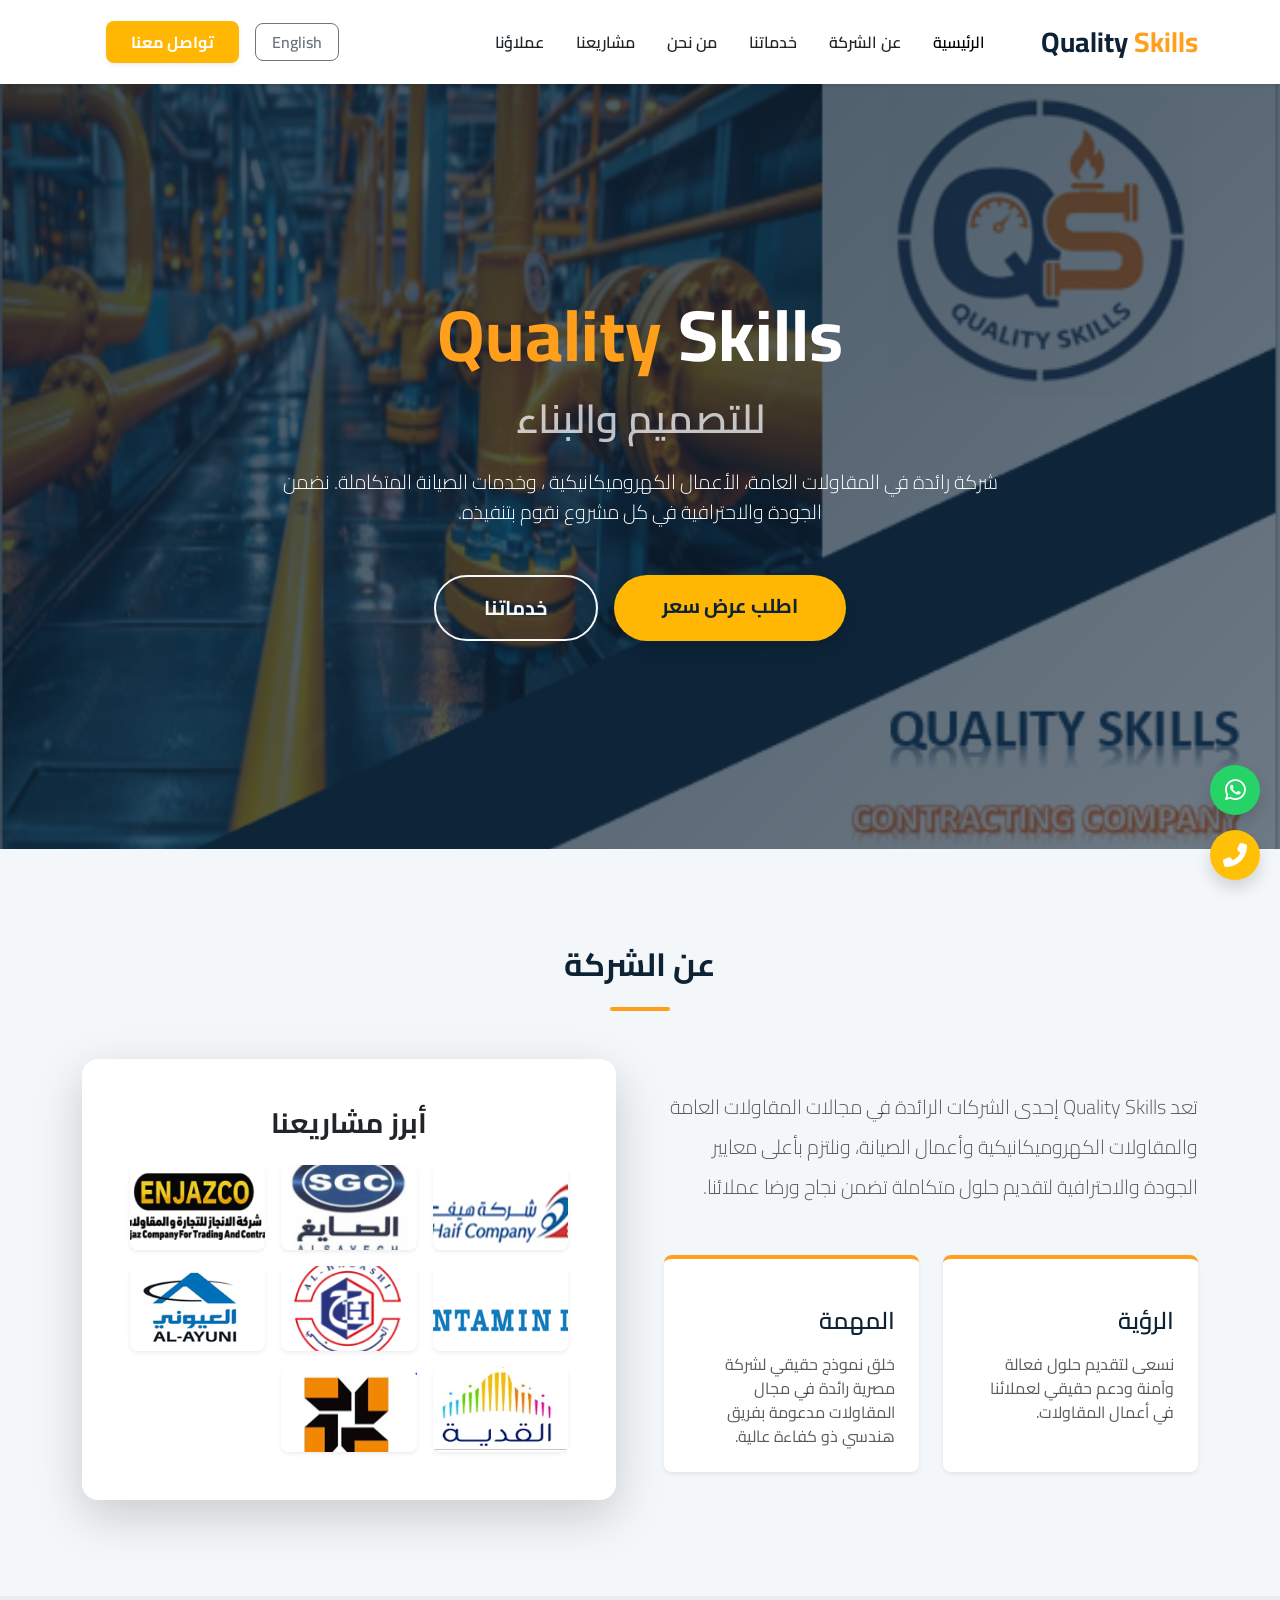
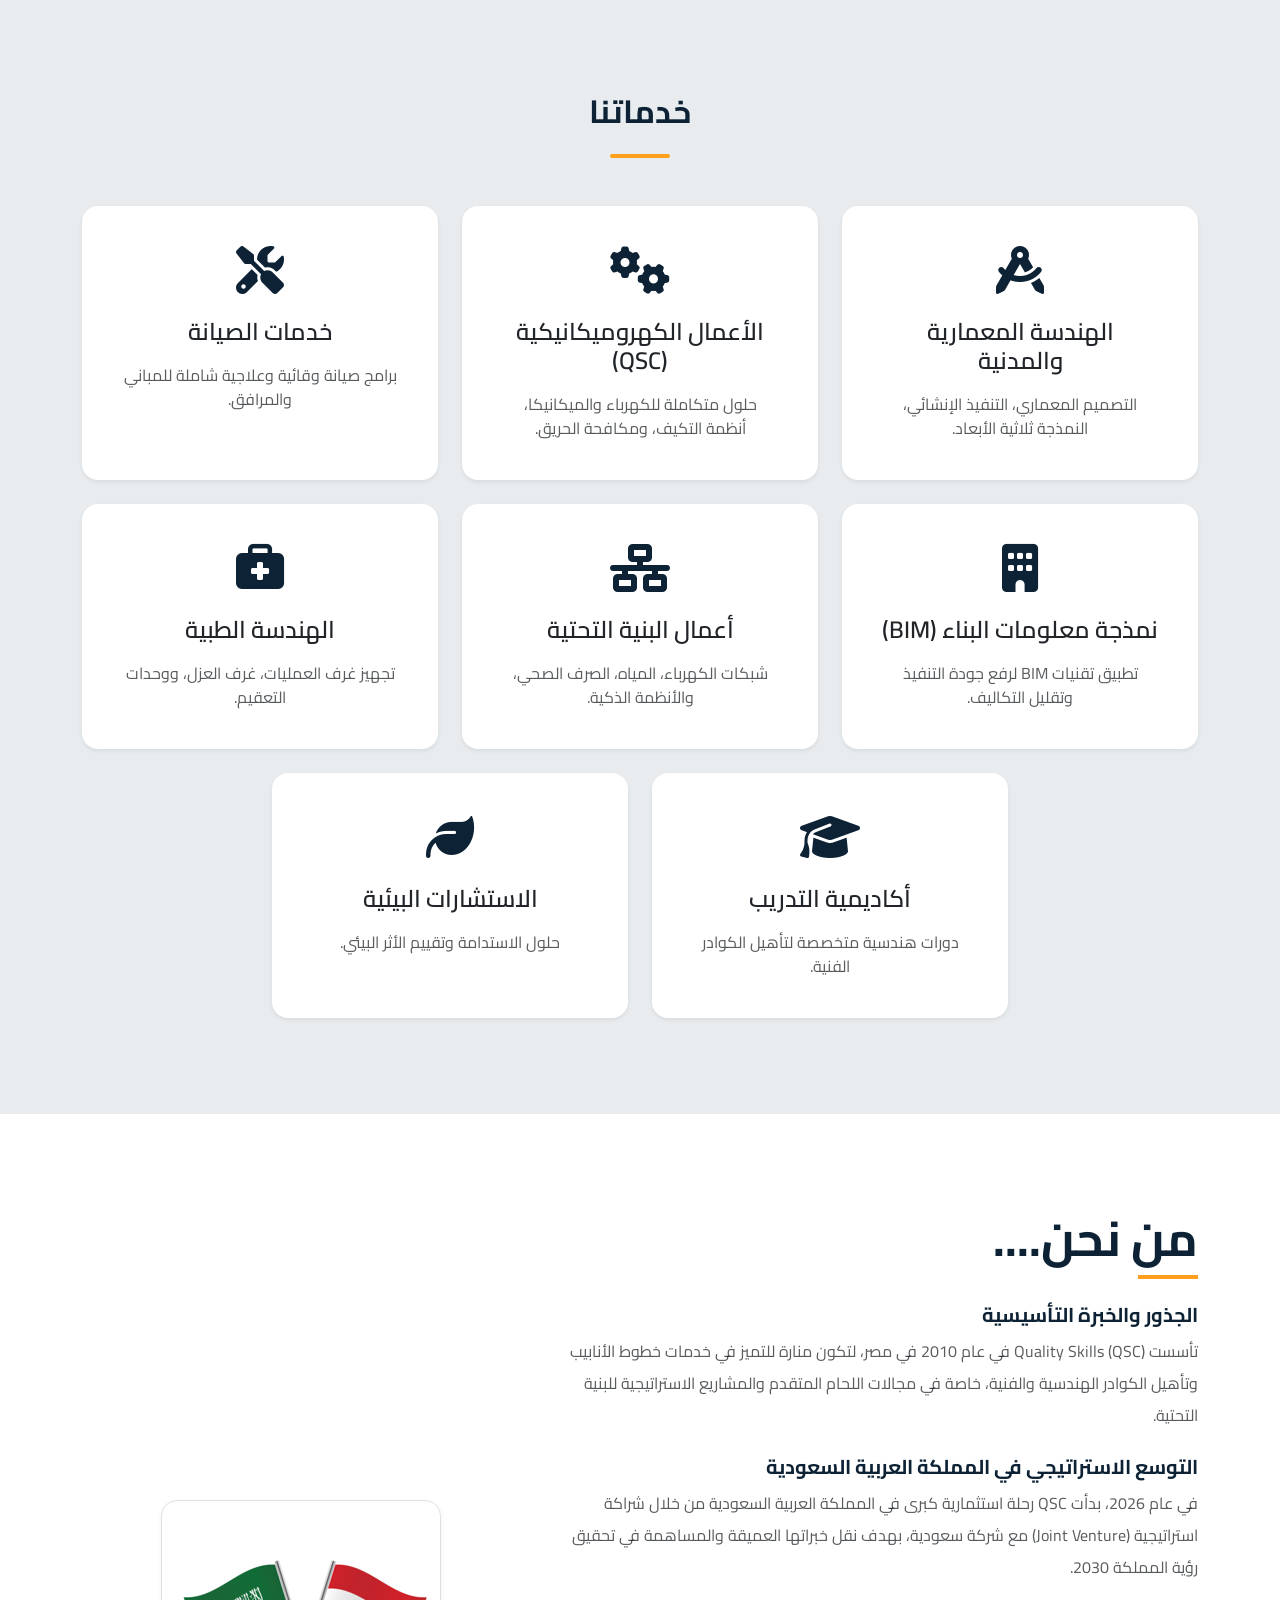
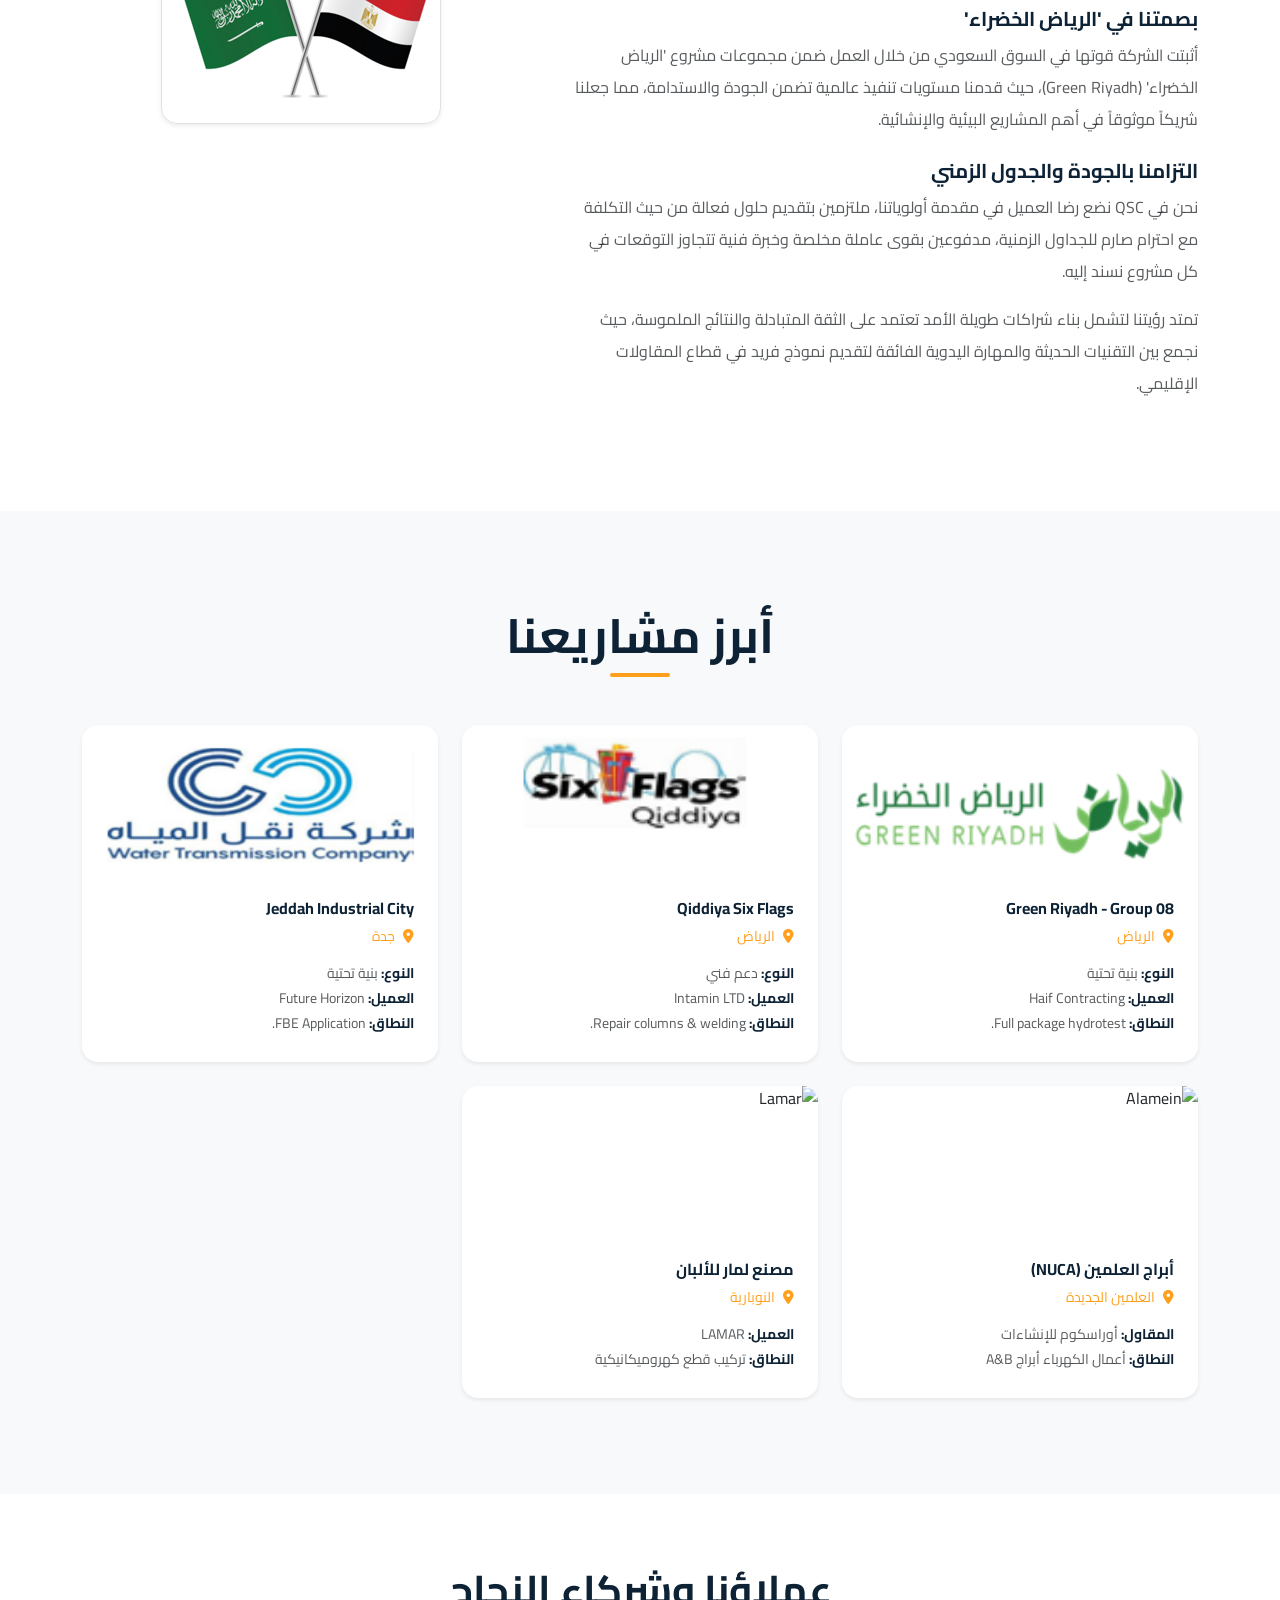
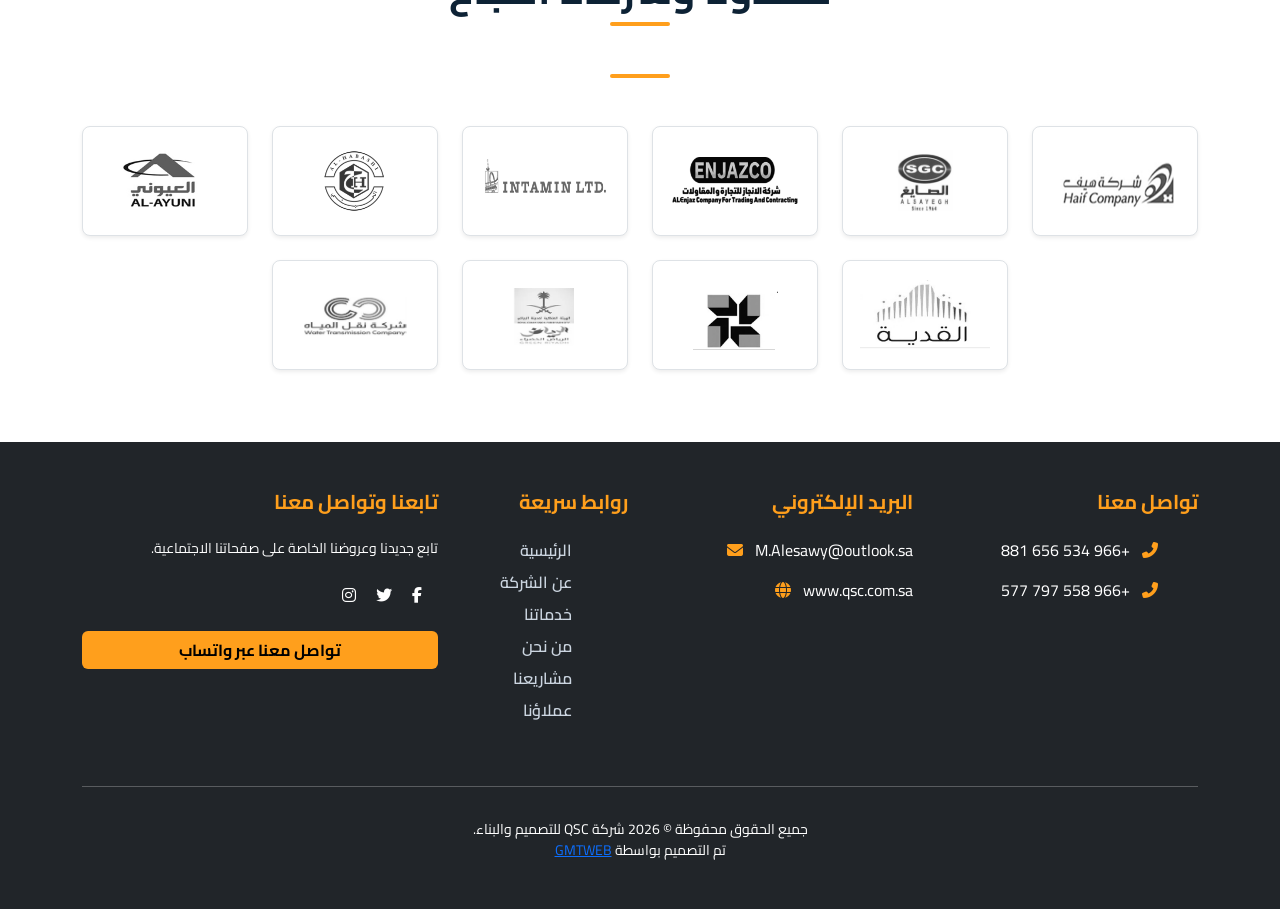
==== index.html @ fcc9399d "first commit" ====
<!DOCTYPE html>
<html lang="en">
<head>
    <meta charset="UTF-8">
    <meta name="viewport" content="width=device-width, initial-scale=1.0">
    <title>Quality Skills</title>
    <link rel="stylesheet" href="https://cdnjs.cloudflare.com/ajax/libs/font-awesome/6.5.1/css/all.min.css" integrity="sha512-DTOQO9RWCH3ppGqcWaEA1BIZOC6xxalwEsw9c2QQeAIftl+Vegovlnee1c9QX4TctnWMn13TZye+giMm8e2LwA==" crossorigin="anonymous" referrerpolicy="no-referrer" />
    <link rel="preconnect" href="https://fonts.googleapis.com">
<link rel="preconnect" href="https://fonts.gstatic.com" crossorigin>
<link href="https://fonts.googleapis.com/css2?family=Cairo:wght@400;600;700&display=swap" rel="stylesheet">
<link href="https://cdn.jsdelivr.net/npm/bootstrap@5.3.3/dist/css/bootstrap.min.css" rel="stylesheet" integrity="sha384-QWTKZyjpPEjISv5WaRU9OFeRpok6YctnYmDr5pNlyT2bRjXh0JMhjY6hW+ALEwIH" crossorigin="anonymous">    <link rel="stylesheet" href="./Styles/style.css">
</head>
<body>
<nav class="navbar navbar-expand-lg navbar-light bg-white sticky-top shadow-sm py-3">
    <div class="container">
        <a class="navbar-brand fs-3 fw-bold m-0" href="#">
            <span class="text-blue">Quality</span> <span class="text-orange">Skills</span>
        </a>

        <button class="navbar-toggler border-0" type="button" data-bs-toggle="collapse" data-bs-target="#mainNav">
            <span class="navbar-toggler-icon"></span>
        </button>

        <div class="collapse navbar-collapse" id="mainNav">
            <ul class="navbar-nav ms-auto mb-2 mb-lg-0">
                <li class="nav-item"><a class="nav-link px-lg-3 fw-semibold active" href="#hero" data-i18n="nav_home">الرئيسية</a></li>
                <li class="nav-item"><a class="nav-link px-lg-3 fw-semibold text-dark" href="#about" data-i18n="nav_about">عن الشركة</a></li>
                <li class="nav-item"><a class="nav-link px-lg-3 fw-semibold text-dark" href="#services" data-i18n="nav_services">خدماتنا</a></li>
                <li class="nav-item"><a class="nav-link px-lg-3 fw-semibold text-dark" href="#who-we-are" data-i18n="nav_who">من نحن</a></li>
                <li class="nav-item"><a class="nav-link px-lg-3 fw-semibold text-dark" href="#projects" data-i18n="nav_projects">مشاريعنا</a></li>
                <li class="nav-item"><a class="nav-link px-lg-3 fw-semibold text-dark" href="#partners" data-i18n="nav_partners">عملاؤنا</a></li>
            </ul>

            <div class="d-flex align-items-center gap-3 ms-lg-4 justify-content-center">
                <button id="lang-toggler" class="btn btn-outline-secondary rounded-3 px-3 fw-semibold">English</button>
                <a href="#" class="btn btn-contact rounded-3 px-4 py-2 fw-bold text-white text-decoration-none shadow-sm" data-i18n="nav_contact">تواصل معنا</a>
            </div>
        </div>
    </div>
</nav>
    <!--------------------------------------------nav bar end -------------------------------------------------->
 <section id="hero" class="hero-section d-flex align-items-center position-relative overflow-hidden text-center text-white">
    <div class="container position-relative z-3">
        <div class="row justify-content-center">
            <div class="col-lg-9">
                <h1 class="display-2 fw-bold mb-3 animate-up">
                    <span class="text-orange">Quality</span> <span class="text-white">Skills</span>
                </h1>
                
                <h2 class="h1 fw-semibold mb-4 text-light opacity-75 animate-up-1" data-i18n="hero_subtitle">
                    للتصميم والبناء
                </h2>
                
                <p class="lead mb-5 px-md-5 opacity-90 animate-up-2" data-i18n="hero_desc">
                    شركة رائدة في المقاولات العامة، الأعمال الكهروميكانيكية ، وخدمات الصيانة المتكاملة. نضمن الجودة والاحترافية في كل مشروع نقوم بتنفيذه.
                </p>

                <div class="d-flex flex-wrap gap-3 justify-content-center animate-up-3">
                    <a href="#" class="btn btn-orange-main btn-lg px-5 py-3 rounded-pill fw-bold border-0 shadow" data-i18n="hero_btn_quote">
                        اطلب عرض سعر
                    </a>
                    <a href="#" class="btn btn-outline-light btn-lg px-5 py-3 rounded-pill fw-bold border-2" data-i18n="hero_btn_services">
                        خدماتنا
                    </a>
                </div>
            </div>
        </div>
    </div>
</section>
    <!--------------------------------------------Hero end -------------------------------------------------->


<section id="about" class="about-section py-5">
    <div class="container py-lg-5 py-3">
        
        <div class="text-center mb-5 animate-up">
            <h2 class="section-title fw-bold position-relative d-inline-block pb-3" data-i18n="about_title">عن الشركة</h2>
            <div class="title-underline bg-orange mx-auto"></div>
        </div>

        <div class="row align-items-center g-5">
            
            <div class="col-lg-6 animate-right">
                <p class="lead text-muted lh-lg mb-5 Arabic" data-i18n="about_desc">
                    تعد Quality Skills إحدى الشركات الرائدة في مجالات المقاولات العامة والمقاولات الكهروميكانيكية وأعمال الصيانة، ونلتزم بأعلى معايير الجودة والاحترافية لتقديم حلول متكاملة تضمن نجاح ورضا عملائنا.
                </p>
                
                <div class="row g-4 justify-content-center justify-content-lg-start">
                    <div class="col-md-6 col-sm-10">
                        <div class="card h-100 shadow-sm border-0 border-top-orange rounded-3 animate-up-1">
                            <div class="card-body p-4">
                                <i class="bi bi-eye text-orange fs-2 mb-3 d-inline-block"></i>
                                <h4 class="card-title fw-semibold mb-3" data-i18n="vision_title">الرؤية</h4>
                                <p class="card-text text-muted lh-base" data-i18n="vision_desc">نسعى لتقديم حلول فعالة وآمنة ودعم حقيقي لعملائنا في أعمال المقاولات.</p>
                            </div>
                        </div>
                    </div>
                    
                    <div class="col-md-6 col-sm-10">
                        <div class="card h-100 shadow-sm border-0 border-top-orange rounded-3 animate-up-2">
                            <div class="card-body p-4">
                                <i class="bi bi-bullseye text-orange fs-2 mb-3 d-inline-block"></i>
                                <h4 class="card-title fw-semibold mb-3" data-i18n="mission_title">المهمة</h4>
                                <p class="card-text text-muted lh-base" data-i18n="mission_desc">خلق نموذج حقيقي لشركة مصرية رائدة في مجال المقاولات مدعومة بفريق هندسي ذو كفاءة عالية.</p>
                            </div>
                        </div>
                    </div>
                </div>
            </div>

            <div class="col-lg-6 animate-left">
                <div class="card shadow-lg border-0 bg-white rounded-4 p-4 p-lg-5 animate-up-3">
                    <h3 class="fw-bold mb-4 text-center" data-i18n="projects_highlight">أبرز مشاريعنا</h3>
                    <div class="row g-3">
                        <div class="col-6 col-md-4">
                            <a href="#" class="project-item d-block position-relative rounded-3 overflow-hidden shadow-sm">
                                <img src="./Styles/Photos/1.PNG" alt="Project" class="img-fluid project-img">
                                
                                <div class="project-overlay d-flex align-items-center justify-content-center text-white" data-i18n="project_text">مشروع</div>
                            </a>

                        </div>
                        <div class="col-6 col-md-4">
                            <a href="#" class="project-item d-block position-relative rounded-3 overflow-hidden shadow-sm">
                                <img src="./Styles/Photos/2.PNG" alt="Project" class="img-fluid project-img">
                                
                                <div class="project-overlay d-flex align-items-center justify-content-center text-white" data-i18n="project_text">مشروع</div>
                            </a>

                        </div>
                           <div class="col-6 col-md-4">
                            <a href="#" class="project-item d-block position-relative rounded-3 overflow-hidden shadow-sm">
                                <img src="./Styles/Photos/3.PNG" alt="Project" class="img-fluid project-img">
                                
                                <div class="project-overlay d-flex align-items-center justify-content-center text-white" data-i18n="project_text">مشروع</div>
                            </a>

                        </div>
                           <div class="col-6 col-md-4">
                            <a href="#" class="project-item d-block position-relative rounded-3 overflow-hidden shadow-sm">
                                <img src="./Styles/Photos/4.PNG" alt="Project" class="img-fluid project-img">
                                
                                <div class="project-overlay d-flex align-items-center justify-content-center text-white" data-i18n="project_text">مشروع</div>
                            </a>

                        </div>
                           <div class="col-6 col-md-4">
                            <a href="#" class="project-item d-block position-relative rounded-3 overflow-hidden shadow-sm">
                                <img src="./Styles/Photos/5.PNG" alt="Project" class="img-fluid project-img">
                                
                                <div class="project-overlay d-flex align-items-center justify-content-center text-white" data-i18n="project_text">مشروع</div>
                            </a>

                        </div>
                           <div class="col-6 col-md-4">
                            <a href="#" class="project-item d-block position-relative rounded-3 overflow-hidden shadow-sm">
                                <img src="./Styles/Photos/6.PNG" alt="Project" class="img-fluid project-img">
                                
                                <div class="project-overlay d-flex align-items-center justify-content-center text-white" data-i18n="project_text">مشروع</div>
                            </a>

                        </div>
                           <div class="col-6 col-md-4">
                            <a href="#" class="project-item d-block position-relative rounded-3 overflow-hidden shadow-sm">
                                <img src="./Styles/Photos/7.PNG" alt="Project" class="img-fluid project-img">
                                
                                <div class="project-overlay d-flex align-items-center justify-content-center text-white" data-i18n="project_text">مشروع</div>
                            </a>

                        </div>
                           <div class="col-6 col-md-4">
                            <a href="#" class="project-item d-block position-relative rounded-3 overflow-hidden shadow-sm">
                                <img src="./Styles/Photos/8.PNG" alt="Project" class="img-fluid project-img">
                                
                                <div class="project-overlay d-flex align-items-center justify-content-center text-white" data-i18n="project_text">مشروع</div>
                            </a>

                        </div>
                        </div>
                </div>
            </div>

        </div>
    </div>
</section>

    <!--------------------------------------------Second end -------------------------------------------------->
<section id="services" class="services-section py-5 bg-light reveal">
    <div class="container py-lg-5 py-4">
        
        <div class="text-center mb-5 reveal">
            <h2 class="section-title fw-bold position-relative d-inline-block pb-3 Arabic" data-i18n="ser_title">خدماتنا</h2>
            <div class="title-underline bg-orange mx-auto"></div>
        </div>

        <div class="row g-4 text-center justify-content-center">
            
            <div class="col-xl-4 col-md-6 reveal delay-1">
                <a href="./handasa/handas.html" class="text-decoration-none h-100 d-block">
                    <div class="card service-card h-100 shadow-sm border-0 rounded-4 p-4">
                        <div class="card-body">
                            <i class="fas fa-drafting-compass service-icon text-blue mb-4 d-inline-block"></i>
                            <h4 class="card-title fw-semibold mb-3 Arabic text-dark" data-i18n="ser_1_h">الهندسة المعمارية والمدنية</h4>
                            <p class="card-text text-muted Arabic" data-i18n="ser_1_p">التصميم المعماري، التنفيذ الإنشائي، النمذجة ثلاثية الأبعاد.</p>
                        </div>
                    </div>
                </a>
            </div>

            <div class="col-xl-4 col-md-6 reveal delay-2">
                <a href="./cahro/cahro.html" class="text-decoration-none h-100 d-block">
                    <div class="card service-card h-100 shadow-sm border-0 rounded-4 p-4">
                        <div class="card-body">
                            <i class="fas fa-cogs service-icon text-blue mb-4 d-inline-block"></i>
                            <h4 class="card-title fw-semibold mb-3 Arabic text-dark" data-i18n="ser_2_h">الأعمال الكهروميكانيكية (QSC)</h4>
                            <p class="card-text text-muted Arabic" data-i18n="ser_2_p">حلول متكاملة للكهرباء والميكانيكا، أنظمة التكيف، ومكافحة الحريق.</p>
                        </div>
                    </div>
                </a>
            </div>

            <div class="col-xl-4 col-md-6 reveal delay-3">
                <a href="./seyana/seyana.html" class="text-decoration-none h-100 d-block">
                    <div class="card service-card h-100 shadow-sm border-0 rounded-4 p-4">
                        <div class="card-body">
                            <i class="fas fa-tools service-icon text-blue mb-4 d-inline-block"></i>
                            <h4 class="card-title fw-semibold mb-3 Arabic text-dark" data-i18n="ser_3_h">خدمات الصيانة</h4>
                            <p class="card-text text-muted Arabic" data-i18n="ser_3_p">برامج صيانة وقائية وعلاجية شاملة للمباني والمرافق.</p>
                        </div>
                    </div>
                </a>
            </div>

            <div class="col-xl-4 col-md-6 reveal delay-4">
                <a href="./nmzja/nmzja.html" class="text-decoration-none h-100 d-block">
                    <div class="card service-card h-100 shadow-sm border-0 rounded-4 p-4">
                        <div class="card-body">
                            <i class="fas fa-building service-icon text-blue mb-4 d-inline-block"></i>
                            <h4 class="card-title fw-semibold mb-3 Arabic text-dark" data-i18n="ser_4_h">نمذجة معلومات البناء (BIM)</h4>
                            <p class="card-text text-muted Arabic" data-i18n="ser_4_p">تطبيق تقنيات BIM لرفع جودة التنفيذ وتقليل التكاليف.</p>
                        </div>
                    </div>
                </a>
            </div>

            <div class="col-xl-4 col-md-6 reveal delay-5">
                <a href="./benya/benya.html" class="text-decoration-none h-100 d-block">
                    <div class="card service-card h-100 shadow-sm border-0 rounded-4 p-4">
                        <div class="card-body">
                            <i class="fas fa-network-wired service-icon text-blue mb-4 d-inline-block"></i>
                            <h4 class="card-title fw-semibold mb-3 Arabic text-dark" data-i18n="ser_5_h">أعمال البنية التحتية</h4>
                            <p class="card-text text-muted Arabic" data-i18n="ser_5_p">شبكات الكهرباء، المياه، الصرف الصحي، والأنظمة الذكية.</p>
                        </div>
                    </div>
                </a>
            </div>

            <div class="col-xl-4 col-md-6 reveal delay-6">
                <a href="./tebya/tebya.html" class="text-decoration-none h-100 d-block">
                    <div class="card service-card h-100 shadow-sm border-0 rounded-4 p-4">
                        <div class="card-body">
                            <i class="fas fa-briefcase-medical service-icon text-blue mb-4 d-inline-block"></i>
                            <h4 class="card-title fw-semibold mb-3 Arabic text-dark" data-i18n="ser_6_h">الهندسة الطبية</h4>
                            <p class="card-text text-muted Arabic" data-i18n="ser_6_p">تجهيز غرف العمليات، غرف العزل، ووحدات التعقيم.</p>
                        </div>
                    </div>
                </a>
            </div>

            <div class="col-xl-4 col-md-6 reveal delay-7">
                <a href="./tadrib/tadrib.html" class="text-decoration-none h-100 d-block">
                    <div class="card service-card h-100 shadow-sm border-0 rounded-4 p-4">
                        <div class="card-body">
                            <i class="fas fa-graduation-cap service-icon text-blue mb-4 d-inline-block"></i>
                            <h4 class="card-title fw-semibold mb-3 Arabic text-dark" data-i18n="ser_7_h">أكاديمية التدريب</h4>
                            <p class="card-text text-muted Arabic" data-i18n="ser_7_p">دورات هندسية متخصصة لتأهيل الكوادر الفنية.</p>
                        </div>
                    </div>
                </a>
            </div>

            <div class="col-xl-4 col-md-6 reveal delay-8">
                <a href="./istshara/istshara.html" class="text-decoration-none h-100 d-block">
                    <div class="card service-card h-100 shadow-sm border-0 rounded-4 p-4">
                        <div class="card-body">
                            <i class="fas fa-leaf service-icon text-blue mb-4 d-inline-block"></i>
                            <h4 class="card-title fw-semibold mb-3 Arabic text-dark" data-i18n="ser_8_h">الاستشارات البيئية</h4>
                            <p class="card-text text-muted Arabic" data-i18n="ser_8_p">حلول الاستدامة وتقييم الأثر البيئي.</p>
                        </div>
                    </div>
                </a>
            </div>

        </div>
    </div>
</section>
    <!--------------------------------------------Three end -------------------------------------------------->
<section id="who-we-are" class="py-5 bg-white reveal">
    <div class="container py-lg-5">
        <div class="row align-items-center g-5">
            
            <div class="col-lg-7 reveal delay-1">
                <div class="mb-4">
                    <h2 class="display-5 fw-bold text-blue Arabic" data-i18n="who_title">Who we are....</h2>
                    <div class="bg-orange" style="width: 60px; height: 4px;"></div>
                </div>
                
                <div class="Arabic text-muted lh-lg">
                    <h5 class="text-blue fw-bold mt-4" data-i18n="who_roots_h">الجذور والخبرة التأسيسية</h5>
                    <p data-i18n="who_roots_p">تأسست Quality Skills (QSC) في عام 2010 في مصر، لتكون منارة للتميز في خدمات خطوط الأنابيب وتأهيل الكوادر الهندسية والفنية، خاصة في مجالات اللحام المتقدم والمشاريع الاستراتيجية للبنية التحتية.</p>

                    <h5 class="text-blue fw-bold mt-4" data-i18n="who_ksa_h">التوسع الاستراتيجي في المملكة العربية السعودية</h5>
                    <p data-i18n="who_ksa_p">في عام 2026، بدأت QSC رحلة استثمارية كبرى في المملكة العربية السعودية من خلال شراكة استراتيجية (Joint Venture) مع شركة سعودية، بهدف نقل خبراتها العميقة والمساهمة في تحقيق رؤية المملكة 2030.</p>

                    <h5 class="text-blue fw-bold mt-4" data-i18n="who_green_h">بصمتنا في "الرياض الخضراء"</h5>
                    <p data-i18n="who_green_p">أثبتت الشركة قوتها في السوق السعودي من خلال العمل ضمن مجموعات مشروع "الرياض الخضراء" (Green Riyadh)، حيث قدمنا مستويات تنفيذ عالمية تضمن الجودة والاستدامة، مما جعلنا شريكاً موثوقاً في أهم المشاريع البيئية والإنشائية.</p>

                    <h5 class="text-blue fw-bold mt-4" data-i18n="who_commit_h">التزامنا بالجودة والجدول الزمني</h5>
                    <p data-i18n="who_commit_p1">نحن في QSC نضع رضا العميل في مقدمة أولوياتنا، ملتزمين بتقديم حلول فعالة من حيث التكلفة مع احترام صارم للجداول الزمنية، مدفوعين بقوى عاملة مخلصة وخبرة فنية تتجاوز التوقعات في كل مشروع نسند إليه.</p>
                    
                    <p data-i18n="who_commit_p2">تمتد رؤيتنا لتشمل بناء شراكات طويلة الأمد تعتمد على الثقة المتبادلة والنتائج الملموسة، حيث نجمع بين التقنيات الحديثة والمهارة اليدوية الفائقة لتقديم نموذج فريد في قطاع المقاولات الإقليمي.</p>
                </div>
            </div>

            <div class="col-lg-5 text-center reveal delay-2">
                <img src="./Styles/Photos/flags.PNG" alt="Egypt and KSA Flags" class="img-fluid shadow-sm rounded-4 border p-2">
            </div>

        </div>
    </div>
</section>
<!-- Section four End ------------------------------------------------------------------------------------------------- -->
<section id="projects" class="py-5 bg-light reveal">
    <div class="container py-lg-5">
        <div class="text-center mb-5 reveal">
            <h2 class="display-5 fw-bold text-blue Arabic" data-i18n="pro_title">أبرز مشاريعنا</h2>
            <div class="title-underline bg-orange mx-auto"></div>
        </div>

        <div class="row g-4">
            <div class="col-lg-4 col-md-6 reveal delay-1">
                <div class="card project-card h-100 border-0 shadow-sm rounded-4 overflow-hidden">
                    <img src="./Styles/Photos/gr.PNG" class="card-img-top" alt="Green Riyadh" style="height: 150px; object-fit: cover;">
                    <div class="card-body Arabic d-flex flex-column text-end p-4">
                        <h6 class="fw-bold text-blue mb-2">Green Riyadh - Group 08</h6>
                        <p class="small text-orange mb-3"><i class="fas fa-map-marker-alt ms-2"></i><span data-i18n="loc_riyadh">الرياض</span></p>
                        <div class="project-info small text-muted">
                            <div class="mb-1"><strong data-i18n="pro_type">النوع:</strong> <span data-i18n="type_infra">Infrastructure</span></div>
                            <div class="mb-1"><strong data-i18n="pro_client">العميل:</strong> Haif Contracting</div>
                            <div class="mb-1"><strong data-i18n="pro_scope">النطاق:</strong> Full package hydrotest.</div>
                        </div>
                    </div>
                </div>
            </div>

            <div class="col-lg-4 col-md-6 reveal delay-2">
                <div class="card project-card h-100 border-0 shadow-sm rounded-4 overflow-hidden">
                    <img src="./Styles/Photos/flags6.PNG" class="card-img-top" alt="Qiddiya" style="height: 150px; object-fit: contain; width: 100%;">
                    <div class="card-body Arabic d-flex flex-column text-end p-4">
                        <h6 class="fw-bold text-blue mb-2">Qiddiya Six Flags</h6>
                        <p class="small text-orange mb-3"><i class="fas fa-map-marker-alt ms-2"></i><span data-i18n="loc_riyadh">الرياض</span></p>
                        <div class="project-info small text-muted">
                            <div class="mb-1"><strong data-i18n="pro_type">النوع:</strong> <span data-i18n="type_support">Technical Support</span></div>
                            <div class="mb-1"><strong data-i18n="pro_client">العميل:</strong> Intamin LTD</div>
                            <div class="mb-1"><strong data-i18n="pro_scope">النطاق:</strong> Repair columns & welding.</div>
                        </div>
                    </div>
                </div>
            </div>

            <div class="col-lg-4 col-md-6 reveal delay-3">
                <div class="card project-card h-100 border-0 shadow-sm rounded-4 overflow-hidden">
                    <img src="./Styles/Photos/wat.PNG" class="card-img-top" alt="Jeddah" style="height: 150px; object-fit: cover;">
                    <div class="card-body Arabic d-flex flex-column text-end p-4">
                        <h6 class="fw-bold text-blue mb-2">Jeddah Industrial City</h6>
                        <p class="small text-orange mb-3"><i class="fas fa-map-marker-alt ms-2"></i><span data-i18n="loc_jeddah">جدة</span></p>
                        <div class="project-info small text-muted">
                            <div class="mb-1"><strong data-i18n="pro_type">النوع:</strong> <span data-i18n="type_infra">Infrastructure</span></div>
                            <div class="mb-1"><strong data-i18n="pro_client">العميل:</strong> Future Horizon</div>
                            <div class="mb-1"><strong data-i18n="pro_scope">النطاق:</strong> FBE Application.</div>
                        </div>
                    </div>
                </div>
            </div>

            <div class="col-lg-4 col-md-6 reveal delay-1">
                <div class="card project-card h-100 border-0 shadow-sm rounded-4 overflow-hidden">
                    <img src="https://images.unsplash.com/photo-1486406146926-c627a92ad1ab?q=80&w=500" class="card-img-top" alt="Alamein" style="height: 150px; object-fit: cover;">
                    <div class="card-body Arabic d-flex flex-column text-end p-4">
                        <h6 class="fw-bold text-blue mb-2" data-i18n="pro_4_h">أبراج العلمين (NUCA)</h6>
                        <p class="small text-orange mb-3"><i class="fas fa-map-marker-alt ms-2"></i><span data-i18n="loc_alamein">العلمين الجديدة</span></p>
                        <div class="project-info small text-muted">
                            <div class="mb-1"><strong data-i18n="pro_contractor">المقاول:</strong> <span data-i18n="client_orascom">أوراسكوم للإنشاءات</span></div>
                            <div class="mb-1"><strong data-i18n="pro_scope">النطاق:</strong> <span data-i18n="pro_4_s">أعمال الكهرباء أبراج A&B.</span></div>
                        </div>
                    </div>
                </div>
            </div>

            <div class="col-lg-4 col-md-6 reveal delay-2">
                <div class="card project-card h-100 border-0 shadow-sm rounded-4 overflow-hidden">
                    <img src="https://images.unsplash.com/photo-1513828583688-c52646db42da?q=80&w=500" class="card-img-top" alt="Lamar" style="height: 150px; object-fit: cover;">
                    <div class="card-body Arabic d-flex flex-column text-end p-4">
                        <h6 class="fw-bold text-blue mb-2" data-i18n="pro_5_h">مصنع لمار للألبان</h6>
                        <p class="small text-orange mb-3"><i class="fas fa-map-marker-alt ms-2"></i><span data-i18n="loc_noubaria">النوبارية</span></p>
                        <div class="project-info small text-muted">
                            <div class="mb-1"><strong data-i18n="pro_client">العميل:</strong> LAMAR</div>
                            <div class="mb-1"><strong data-i18n="pro_scope">النطاق:</strong> <span data-i18n="pro_5_s">تركيب قطع كهروميكانيكية.</span></div>
                        </div>
                    </div>
                </div>
            </div>
        </div>
    </div>
</section>
<section id="partners" class="py-5 bg-white reveal">
    <div class="container py-lg-4">
        <div class="text-center mb-5 reveal">
<div class="text-center mb-5 reveal">
    <h2 class="display-6 fw-bold text-blue Arabic" data-i18n="partners_title">عملاؤنا وشركاء النجاح</h2>
    <div class="title-underline bg-orange mx-auto"></div>
</div>
            <div class="title-underline bg-orange mx-auto"></div>
        </div>

        <div class="row g-3 g-md-4 justify-content-center align-items-center">
            
            <div class="col-6 col-md-4 col-lg-2 reveal delay-1">
                <div class="partner-wrapper shadow-sm border rounded-3 p-3 d-flex align-items-center justify-content-center bg-white">
                    <img src="./Styles/Photos/1.PNG" alt="Partner Logo" class="img-fluid partner-img">
                </div>
            </div>

            <div class="col-6 col-md-4 col-lg-2 reveal delay-2">
                <div class="partner-wrapper shadow-sm border rounded-3 p-3 d-flex align-items-center justify-content-center bg-white">
                    <img src="./Styles/Photos/2.PNG" alt="Partner Logo" class="img-fluid partner-img">
                </div>
            </div>

            <div class="col-6 col-md-4 col-lg-2 reveal delay-3">
                <div class="partner-wrapper shadow-sm border rounded-3 p-3 d-flex align-items-center justify-content-center bg-white">
                    <img src="./Styles/Photos/3.PNG" alt="Partner Logo" class="img-fluid partner-img">
                </div>
            </div>

            <div class="col-6 col-md-4 col-lg-2 reveal delay-1">
                <div class="partner-wrapper shadow-sm border rounded-3 p-3 d-flex align-items-center justify-content-center bg-white">
                    <img src="./Styles/Photos/4.PNG" alt="Partner Logo" class="img-fluid partner-img">
                </div>
            </div>

            <div class="col-6 col-md-4 col-lg-2 reveal delay-2">
                <div class="partner-wrapper shadow-sm border rounded-3 p-3 d-flex align-items-center justify-content-center bg-white">
                    <img src="./Styles/Photos/5.PNG" alt="Partner Logo" class="img-fluid partner-img">
                </div>
            </div>

            <div class="col-6 col-md-4 col-lg-2 reveal delay-3">
                <div class="partner-wrapper shadow-sm border rounded-3 p-3 d-flex align-items-center justify-content-center bg-white">
                    <img src="./Styles/Photos/6.PNG" alt="Partner Logo" class="img-fluid partner-img">
                </div>
            </div>
            <div class="col-6 col-md-4 col-lg-2 reveal delay-3">
                <div class="partner-wrapper shadow-sm border rounded-3 p-3 d-flex align-items-center justify-content-center bg-white">
                    <img src="./Styles/Photos/7.PNG" alt="Partner Logo" class="img-fluid partner-img">
                </div>
            </div>
            <div class="col-6 col-md-4 col-lg-2 reveal delay-3">
                <div class="partner-wrapper shadow-sm border rounded-3 p-3 d-flex align-items-center justify-content-center bg-white">
                    <img src="./Styles/Photos/8.PNG" alt="Partner Logo" class="img-fluid partner-img">
                </div>
            </div>
            <div class="col-6 col-md-4 col-lg-2 reveal delay-3">
                <div class="partner-wrapper shadow-sm border rounded-3 p-3 d-flex align-items-center justify-content-center bg-white">
                    <img src="./Styles/Photos/9.PNG" alt="Partner Logo" class="img-fluid partner-img">
                </div>
            </div>
            <div class="col-6 col-md-4 col-lg-2 reveal delay-3">
                <div class="partner-wrapper shadow-sm border rounded-3 p-3 d-flex align-items-center justify-content-center bg-white">
                    <img src="./Styles/Photos/wat.PNG" alt="Partner Logo" class="img-fluid partner-img">
                </div>
            </div>

        </div>
    </div>
</section>
<!-- Section five end ----------------------------------------------------------------- -->


<footer class="bg-dark text-white py-5 reveal">
    <div class="container">
        <div class="row g-4 text-end Arabic">
            
            <div class="col-lg-3 col-md-6">
                <h5 class="text-orange fw-bold mb-4" data-i18n="foot_contact">تواصل معنا</h5>
                <ul class="list-unstyled">
                    <li class="mb-3">
                        <a href="tel:+966534656881" class="text-white text-decoration-none">
                            <i class="fas fa-phone-alt text-orange ms-2"></i>
                            +966 534 656 881
                        </a>
                    </li>
                    <li>
                        <a href="tel:+966558797577" class="text-white text-decoration-none">
                            <i class="fas fa-phone-alt text-orange ms-2"></i>
                            +966 558 797 577
                        </a>
                    </li>
                </ul>
            </div>

            <div class="col-lg-3 col-md-6">
                <h5 class="text-orange fw-bold mb-4" data-i18n="foot_email">البريد الإلكتروني</h5>
                <p>
                    <a href="mailto:M.Alesawy@outlook.sa" class="text-white text-decoration-none">
                        M.Alesawy@outlook.sa <i class="fas fa-envelope text-orange me-2"></i>
                    </a>
                </p>
                <p>
                    <a href="http://www.qsc.com.sa" target="_blank" class="text-white text-decoration-none">
                        www.qsc.com.sa <i class="fas fa-globe text-orange me-2"></i>
                    </a>
                </p>
            </div>

            <div class="col-lg-2 col-md-6">
                <h5 class="text-orange fw-bold mb-4" data-i18n="foot_links">روابط سريعة</h5>
                <ul class="list-unstyled footer-links">
                    <li class="nav-item"><a class="nav-link px-lg-3 fw-semibold active" href="#hero" data-i18n="nav_home">الرئيسية</a></li>
                    <li class="nav-item"><a class="nav-link px-lg-3 fw-semibold my-2" href="#about" data-i18n="nav_about">عن الشركة</a></li>
                    <li class="nav-item"><a class="nav-link px-lg-3 fw-semibold my-2" href="#services" data-i18n="nav_services">خدماتنا</a></li>
                    <li class="nav-item"><a class="nav-link px-lg-3 fw-semibold my-2" href="#who-we-are" data-i18n="nav_who">من نحن</a></li>
                    <li class="nav-item"><a class="nav-link px-lg-3 fw-semibold my-2" href="#projects" data-i18n="nav_projects">مشاريعنا</a></li>
                    <li class="nav-item"><a class="nav-link px-lg-3 fw-semibold my-2" href="#partners" data-i18n="nav_partners">عملاؤنا</a></li>
                </ul>
            </div>

            <div class="col-lg-4 col-md-6 text-center text-lg-end">
                <h5 class="text-orange fw-bold mb-4" data-i18n="foot_follow">تابعنا وتواصل معنا</h5>
                <p class="small mb-4" data-i18n="foot_follow_desc">تابع جديدنا وعروضنا الخاصة على صفحاتنا الاجتماعية.</p>
                <div class="social-icons mb-4">
                    <a href="#" class="text-white me-3"><i class="fab fa-facebook-f"></i></a>
                    <a href="#" class="text-white me-3"><i class="fab fa-twitter"></i></a>
                    <a href="#" class="text-white me-3"><i class="fab fa-instagram"></i></a>
                </div>
                <a href="https://wa.me/966534656881" target="_blank" class="btn btn-orange w-100 fw-bold" data-i18n="foot_btn_wa">تواصل معنا</a>
            </div>
        </div>

        <hr class="mt-5 bg-secondary">
        
        <div class="text-center pt-3">
            <p class="small mb-0" data-i18n="foot_rights">جميع الحقوق محفوظة © 2026 شركة QSC للتصميم والبناء.</p>
            <p class="small mb-0"><span data-i18n="foot_design">تم التصميم بواسطة</span> <a href="https://www.facebook.com/profile.php?id=100090592885243&locale=ar_AR">GMTWEB</a></p>
        </div>
    </div>
</footer>

<div class="floating-contact">
    <a href="https://wa.me/966534656881" target="_blank" class="whatsapp-btn shadow">
        <i class="fab fa-whatsapp"></i>
    </a>
    <a href="tel:+966534656881" class="phone-btn shadow">
        <i class="fas fa-phone-alt"></i>
    </a>
</div>
<!-- Footer end ----------------------------------------------------- -->





<script src="https://cdn.jsdelivr.net/npm/bootstrap@5.3.3/dist/js/bootstrap.bundle.min.js" integrity="sha384-YvpcrYf0tY3lHB60NNkmXc5s9fDVZLESaAA55NDzOxhy9GkcIdslK1eN7N6jIeHz" crossorigin="anonymous"></script>   <script src="./main.js"></script> 
</body>
</html>
---- Styles/style.css ----
:root {
    --text-blue: #0d2235;
    --text-orange: #ff9f1c;
    --btn-orange: #ffb703;
    --bg-dark-navy: #0d2235;
    --bg-soft-gray: #f4f7f9;
}

body {
    font-family: 'Cairo', sans-serif;
    background-color: var(--bg-soft-gray);
    color: var(--text-blue);
}

.text-blue { color: #0d2235; }
.text-orange { color: #ff9f1c; }

.btn-contact {
    background-color: #ffb703;
    transition: 0.3s;
}

.btn-contact:hover {
    background-color: #ff9f1c;
    transform: translateY(-2px);
}

.nav-link:hover {
    color: #ff9f1c !important;
}

@media (max-width: 991px) {
    .navbar-nav { text-align: center; }
    .nav-item { padding: 10px 0; }
}
/* nav end ------------------------------------- */
.hero-section {
    min-height: 85vh;
    background: linear-gradient(135deg, rgba(13, 34, 53, 0.8), rgba(13, 34, 53, 0.6)), 
                url('./Photos/hero.PNG') center/cover no-repeat;
}

.text-orange { color: #ff9f1c !important; }

.btn-orange-main {
    background-color: #ffb703;
    color: #0d2235;
    transition: 0.4s;
}

.btn-orange-main:hover {
    background-color: #ff9f1c;
    transform: translateY(-3px);
}

.btn-outline-light:hover {
    background-color: #0d2235;
    border-color: #0d2235;
    transform: translateY(-3px);
}

.animate-up, .animate-up-1, .animate-up-2, .animate-up-3 {
    animation: fadeInUp 0.8s ease forwards;
    opacity: 0;
}

.animate-up-1 { animation-delay: 0.2s; }
.animate-up-2 { animation-delay: 0.4s; }
.animate-up-3 { animation-delay: 0.6s; }

@keyframes fadeInUp {
    from { opacity: 0; transform: translateY(30px); }
    to { opacity: 1; transform: translateY(0); }
} 
/* hero end ---------------------------------------- */

.section-title {
    color: var(--text-blue);
    font-family: 'Cairo', sans-serif;
}

.title-underline {
    width: 60px;
    height: 4px;
    border-radius: 2px;
}

.bg-orange { background-color: var(--text-orange); }

/* تنسيقات الكروت */
.card-title { color: var(--text-blue); }
.text-orange { color: var(--text-orange); }
.border-top-orange { border-top: 4px solid var(--text-orange) !important; }

.project-item {
    background-color: #ffffff;
    transition: transform 0.3s ease, box-shadow 0.3s ease;
}

.project-item:hover {
    transform: scale(1.05);     box-shadow: 0 10px 20px rgba(0, 0, 0, 0.1) !important;
}

.project-img {
    height: 85px; 
        width: 100%;
    object-fit: cover; 
}

.project-overlay {
    position: absolute;
    top: 0;
    left: 0;
    width: 100%;
    height: 100%;
    background-color: rgba(13, 34, 53, 0.85); 
    opacity: 0;
    transition: opacity 0.3s ease;
    font-family: 'Cairo', sans-serif;
    font-weight: 600;
}

.project-item:hover .project-overlay {
    opacity: 1; 
}


.animate-right, .animate-left, .animate-up-1, .animate-up-2, .animate-up-3 {
    opacity: 0;
    animation: fadeInUp 0.8s ease forwards;
}

.animate-right { animation-delay: 0.1s; }
.animate-left { animation-delay: 0.2s; }
.animate-up-1 { animation-delay: 0.3s; }
.animate-up-2 { animation-delay: 0.4s; }
.animate-up-3 { animation-delay: 0.5s; }

@keyframes fadeInUp {
    from { opacity: 0; transform: translateY(20px); }
    to { opacity: 1; transform: translateY(0); }
}

/* --------------------------------------------------------------Second End  */

.Arabic {
    font-family: 'Cairo', sans-serif;
}

.services-section {
    background-color: #e9ecef !important;
}

.section-title {
    color: var(--text-blue);
}

.title-underline {
    width: 60px;
    height: 4px;
    border-radius: 2px;
    background-color: var(--text-orange);
}

.service-card {
    background-color: #ffffff;
    transition: transform 0.3s ease, box-shadow 0.3s ease;
}

.service-card:hover {
    transform: translateY(-8px);
    box-shadow: 0 10px 20px rgba(0, 0, 0, 0.08) !important;
    background-color: var(--bg-dark-navy);
}

.service-card:hover .service-icon,
.service-card:hover .card-title,
.service-card:hover p {
    color: #ffffff !important;
}

.service-card:hover .service-icon {
    color: var(--text-orange) !important;
}

.service-icon {
    font-size: 3rem;
    color: var(--text-blue);
}

.card-title {
    color: var(--text-blue);
}

.reveal {
    opacity: 0;
    transform: translateY(40px);
    transition: all 0.9s ease;
}

.reveal.active {
    opacity: 1;
    transform: translateY(0);
}

.delay-1 { transition-delay: 0.1s; }
.delay-2 { transition-delay: 0.2s; }
.delay-3 { transition-delay: 0.3s; }
.delay-4 { transition-delay: 0.4s; }
.delay-5 { transition-delay: 0.5s; }
.delay-6 { transition-delay: 0.6s; }
.delay-7 { transition-delay: 0.7s; }
.delay-8 { transition-delay: 0.8s; }
 /* three end ----------------------------------------------------------------------------- */
.text-orange { color: #ff9f1c !important; }

.project-card {
    background-color: #ffffff;
    transition: all 0.3s ease;
}

.project-card:hover {
    border-bottom: 5px solid #ff9f1c !important;
}

.project-info strong {
    color: #0d2235;
}

.Arabic {
    direction: rtl;
    font-family: 'Cairo', sans-serif;
}

/* four end --------------------------------------------------------------- */
.partner-wrapper {
    height: 110px;
    background-color: #ffffff;
    transition: all 0.3s ease-in-out;
    cursor: pointer;
}

.partner-wrapper:hover {
    transform: scale(1.1);
    border-color: #ff9f1c !important;
    box-shadow: 0 10px 25px rgba(0,0,0,0.1) !important;
}

.partner-img {
    max-height: 70px;
    width: auto;
    object-fit: contain;
    filter: grayscale(100%);
    transition: filter 0.3s ease;
}

.partner-wrapper:hover .partner-img {
    filter: grayscale(0%);
}



/* footer end  */

.footer-main {
    background-color: #081623 !important;
    color: #ffffff;
}

.text-orange { color: #ff9f1c !important; }
.bg-orange { background-color: #ff9f1c !important; }
.btn-orange { 
    background-color: #ff9f1c; 
    color: #000;
    transition: 0.3s;
}
.btn-orange:hover { background-color: #e68a00; color: #fff; }

.footer-links li a {
    color: #cbd5e0;
}

.footer-links li a:hover {
    color: #ff9f1c !important;
    padding-right: 5px;
    transition: 0.3s;
}

/* الأيقونات العائمة */
.floating-contact {
    position: fixed;
    bottom: 20px;
    right: 20px;
    display: flex;
    flex-direction: column;
    gap: 15px;
    z-index: 9999;
}

.whatsapp-btn, .phone-btn {
    width: 50px;
    height: 50px;
    border-radius: 50%;
    display: flex;
    align-items: center;
    justify-content: center;
    font-size: 24px;
    color: white;
    text-decoration: none;
    transition: 0.3s transform;
}

.whatsapp-btn { background-color: #25d366; }
.phone-btn { background-color: #ffc107; }

.whatsapp-btn:hover, .phone-btn:hover {
    transform: scale(1.1);
    color: white;
}

.Arabic { direction: rtl; }
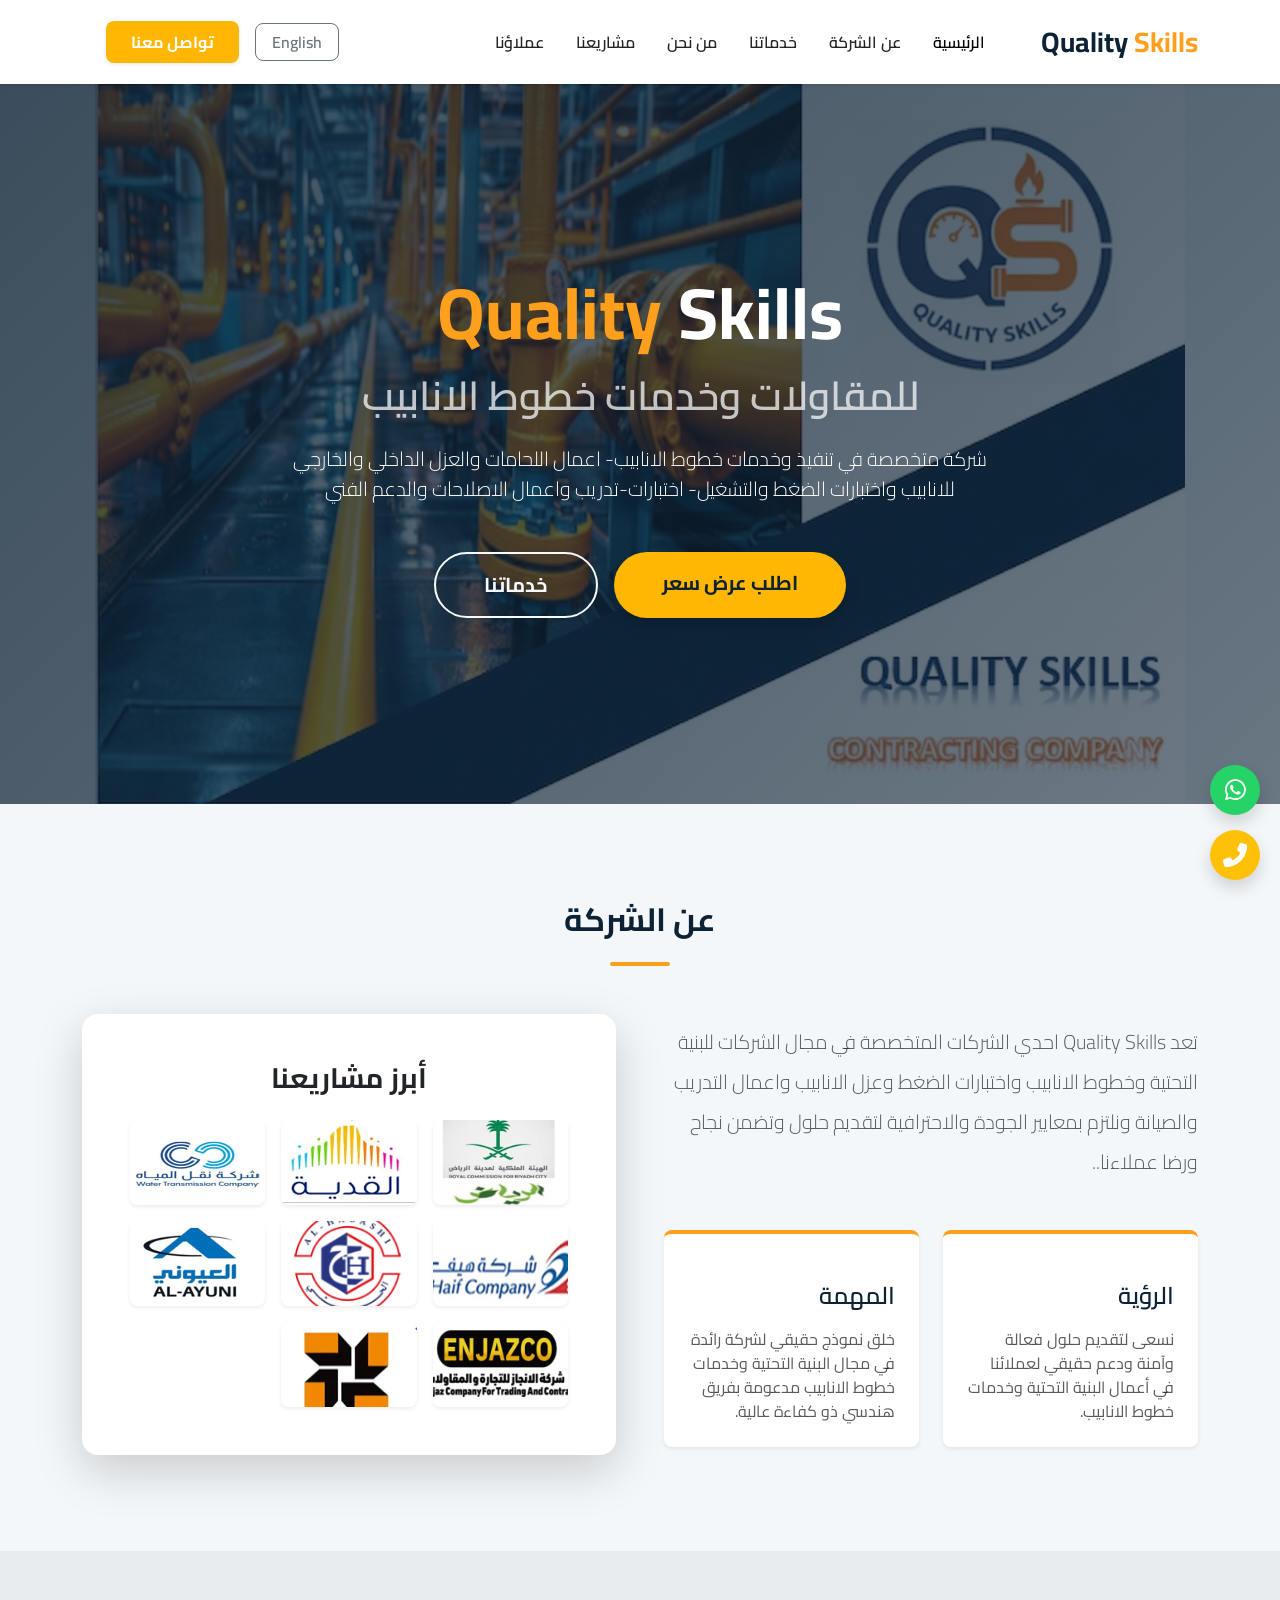
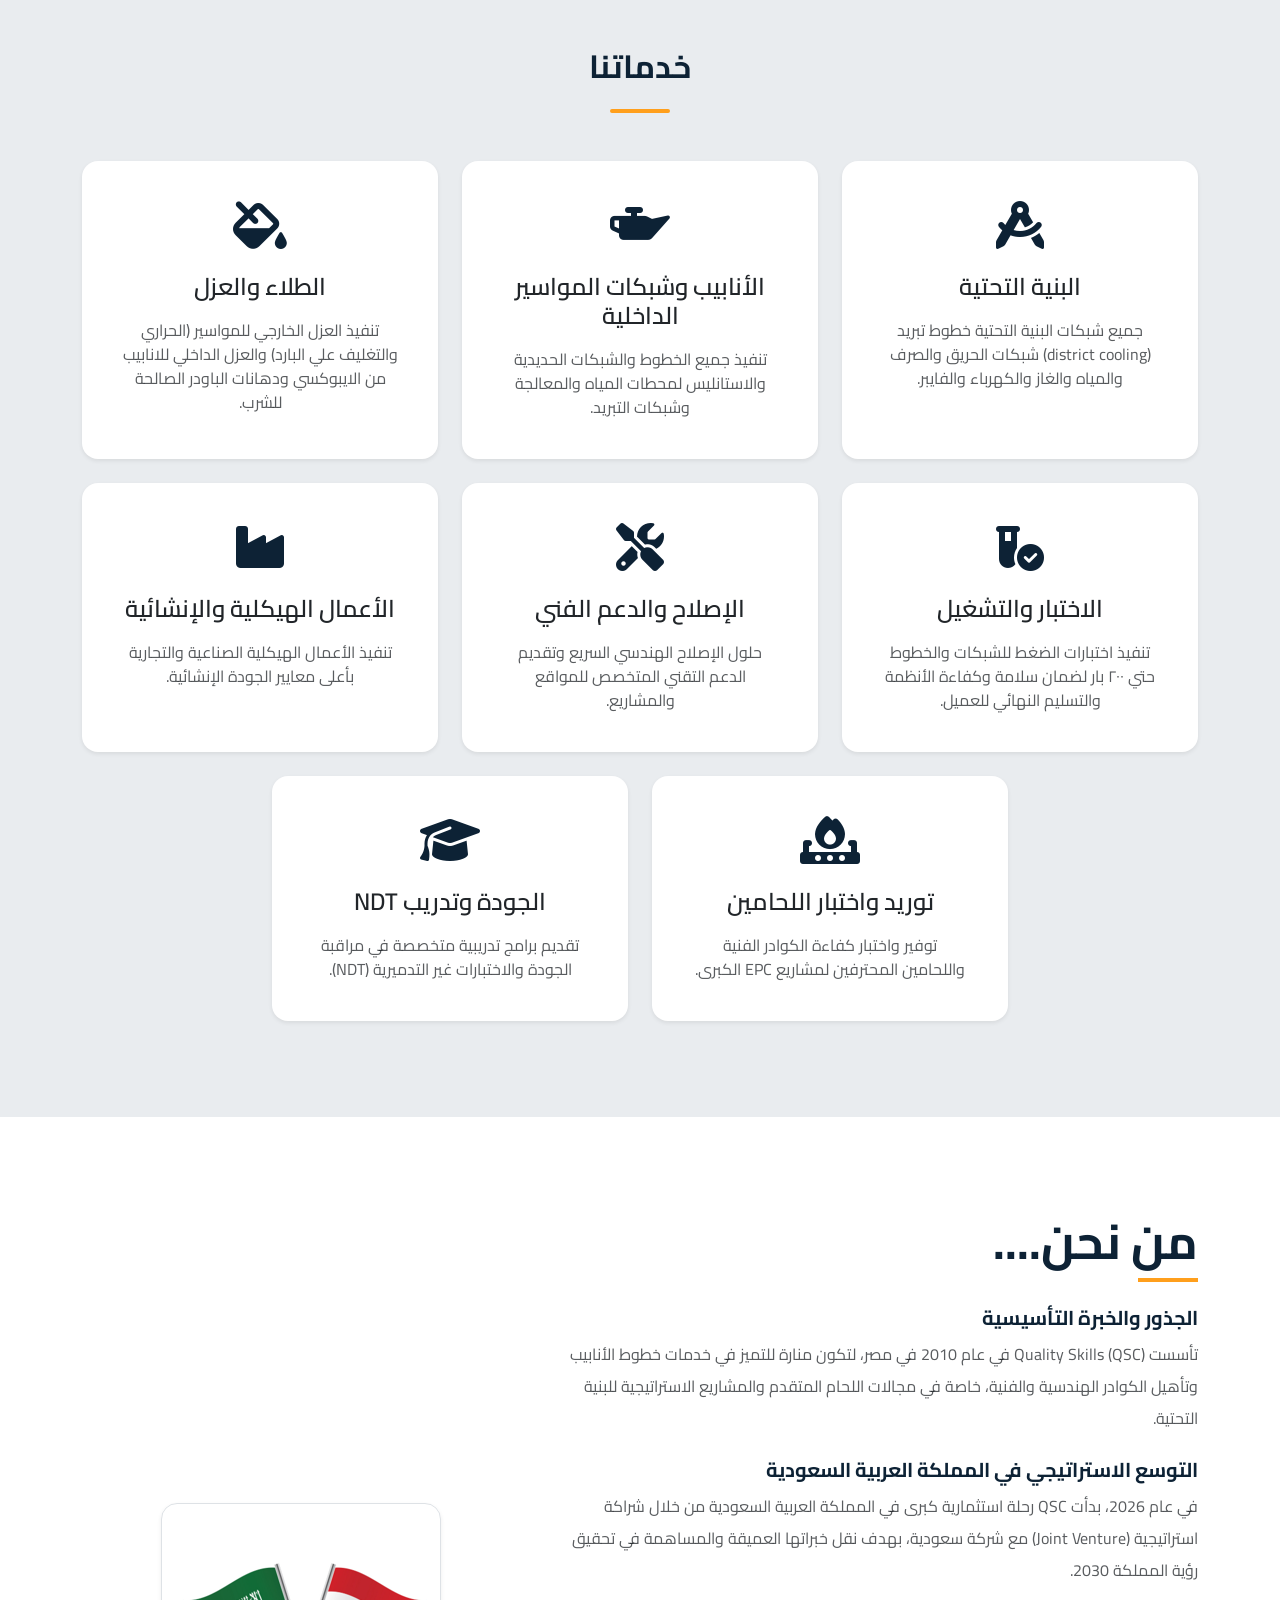
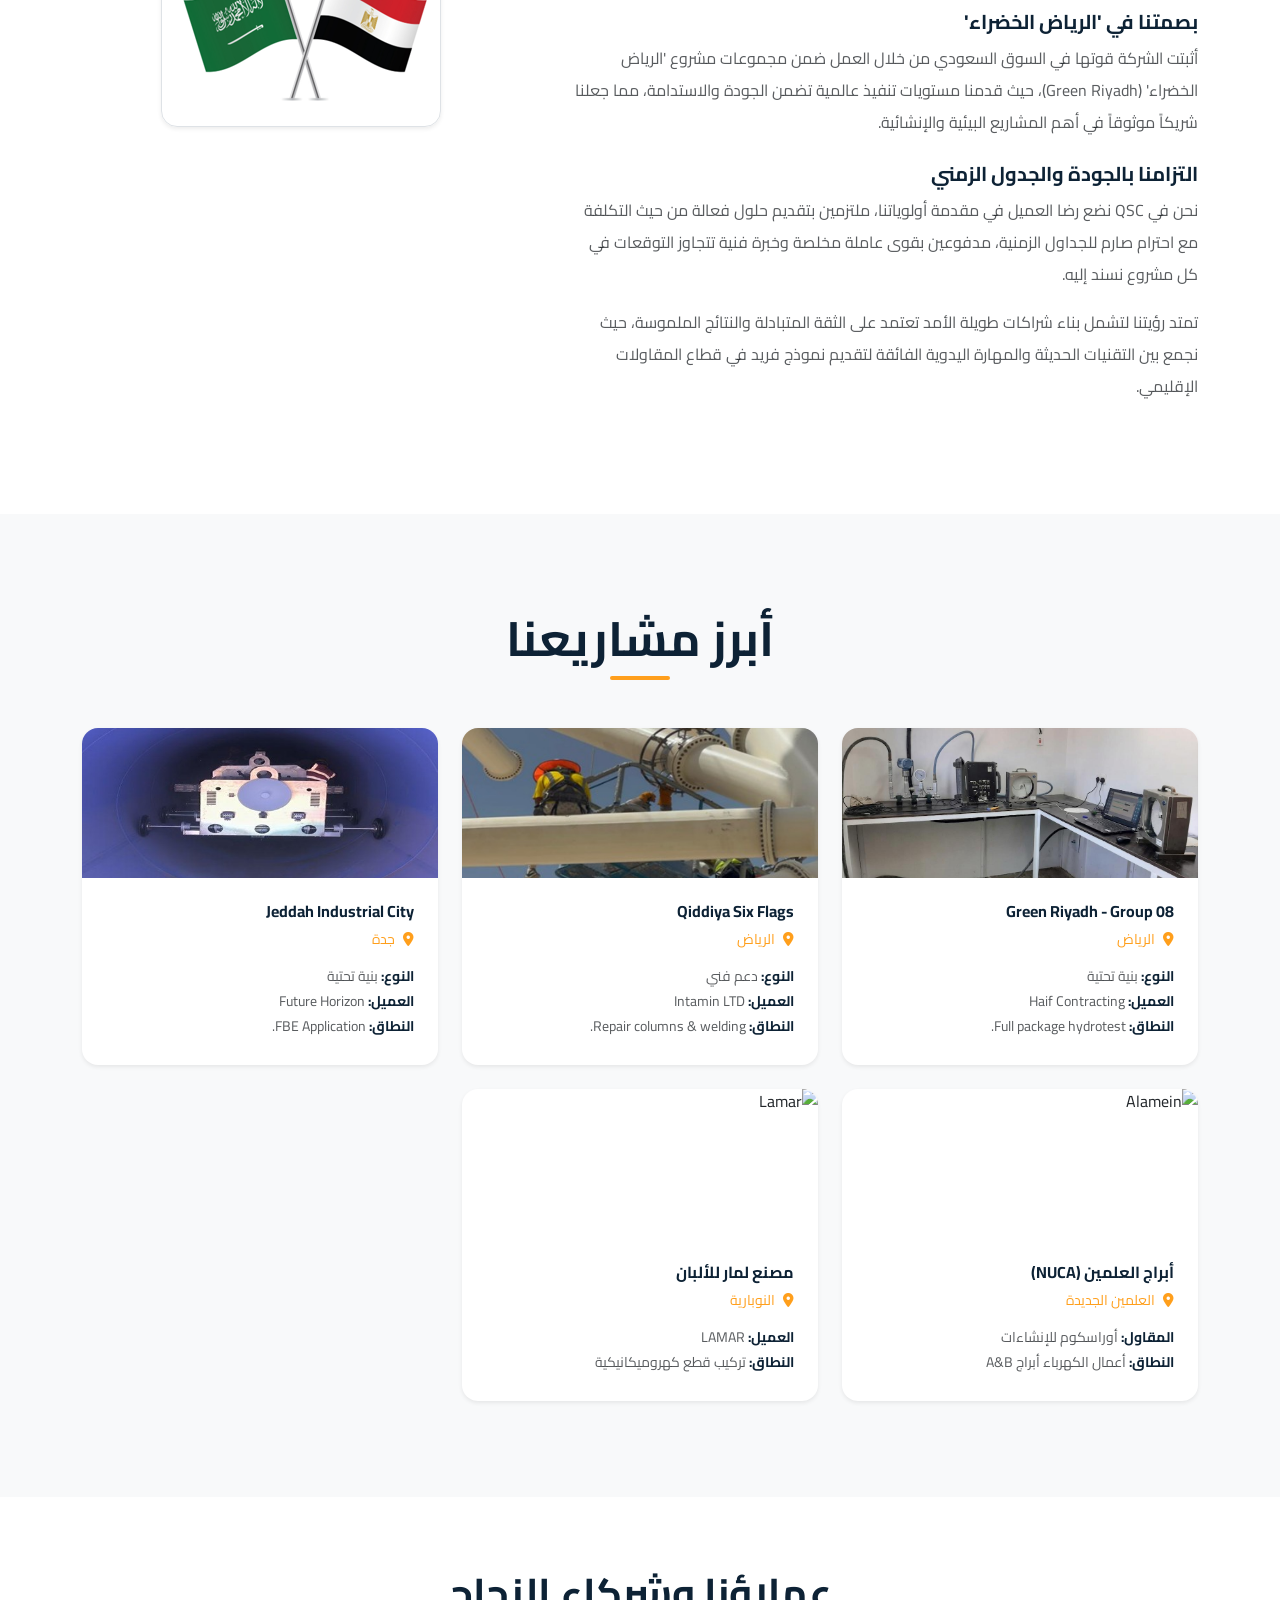
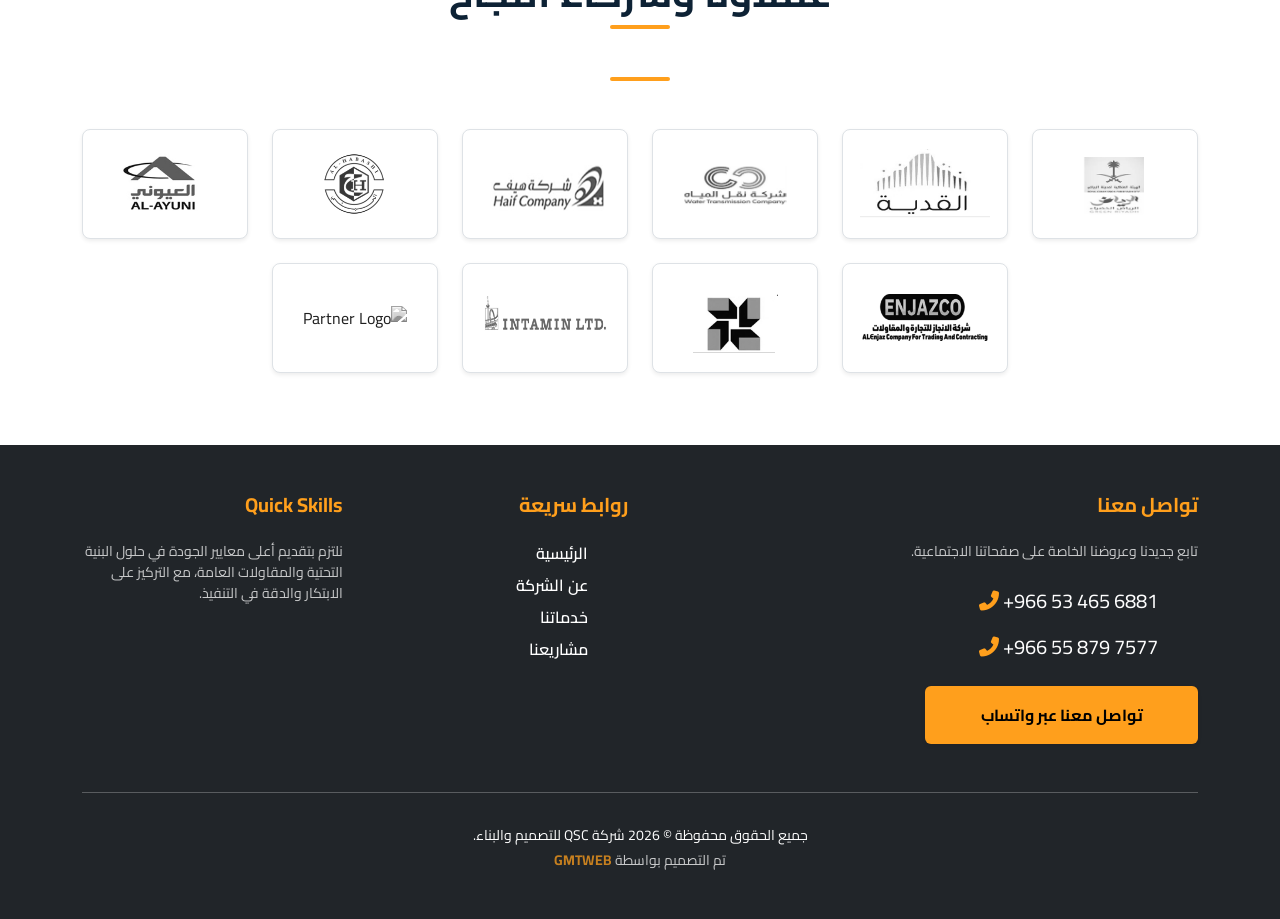
==== commit 9cc0b5d1: "تعديل صورة الهيرو وتصغير حجمها" ====
--- a/index.html
+++ b/index.html
@@ -48,11 +48,10 @@
                 </h1>
                 
                 <h2 class="h1 fw-semibold mb-4 text-light opacity-75 animate-up-1" data-i18n="hero_subtitle">
-                    للتصميم والبناء
-                </h2>
+للمقاولات وخدمات خطوط الانابيب                </h2>
                 
                 <p class="lead mb-5 px-md-5 opacity-90 animate-up-2" data-i18n="hero_desc">
-                    شركة رائدة في المقاولات العامة، الأعمال الكهروميكانيكية ، وخدمات الصيانة المتكاملة. نضمن الجودة والاحترافية في كل مشروع نقوم بتنفيذه.
+                   شركة متخصصة في تنفيذ وخدمات خطوط الانابيب- اعمال اللحامات والعزل الداخلي والخارجي للانابيب واختبارات الضغط والتشغيل- اختبارات-تدريب واعمال الاصلاحات والدعم الفني
                 </p>
 
                 <div class="d-flex flex-wrap gap-3 justify-content-center animate-up-3">
@@ -82,8 +81,7 @@
             
             <div class="col-lg-6 animate-right">
                 <p class="lead text-muted lh-lg mb-5 Arabic" data-i18n="about_desc">
-                    تعد Quality Skills إحدى الشركات الرائدة في مجالات المقاولات العامة والمقاولات الكهروميكانيكية وأعمال الصيانة، ونلتزم بأعلى معايير الجودة والاحترافية لتقديم حلول متكاملة تضمن نجاح ورضا عملائنا.
-                </p>
+تعد احدي الشركات المتخصصة في مجال الشركات للبنية التحتية وخطوط الانابيب واختبارات الضغط وعزل الانابيب واعمال التدريب والصيانة ونلتزم بمعايير الجودة والاحترافية لتقديم حلول وتضمن نجاح ورضا عملاءنا.                </p>
                 
                 <div class="row g-4 justify-content-center justify-content-lg-start">
                     <div class="col-md-6 col-sm-10">
@@ -101,7 +99,7 @@
                             <div class="card-body p-4">
                                 <i class="bi bi-bullseye text-orange fs-2 mb-3 d-inline-block"></i>
                                 <h4 class="card-title fw-semibold mb-3" data-i18n="mission_title">المهمة</h4>
-                                <p class="card-text text-muted lh-base" data-i18n="mission_desc">خلق نموذج حقيقي لشركة مصرية رائدة في مجال المقاولات مدعومة بفريق هندسي ذو كفاءة عالية.</p>
+                                <p class="card-text text-muted lh-base" data-i18n="mission_desc">خلق نموذج حقيقي لشركة  رائدة في مجال البنية التحتية مدعومة بفريق هندسي ذو كفاءة عالية.</p>
                             </div>
                         </div>
                     </div>
@@ -200,97 +198,96 @@
                     <div class="card service-card h-100 shadow-sm border-0 rounded-4 p-4">
                         <div class="card-body">
                             <i class="fas fa-drafting-compass service-icon text-blue mb-4 d-inline-block"></i>
-                            <h4 class="card-title fw-semibold mb-3 Arabic text-dark" data-i18n="ser_1_h">الهندسة المعمارية والمدنية</h4>
+                            <h4 class="card-title fw-semibold mb-3 Arabic text-dark" data-i18n="ser_1_h">الأنابيب وشبكات المواسير الداخلية </h4>
                             <p class="card-text text-muted Arabic" data-i18n="ser_1_p">التصميم المعماري، التنفيذ الإنشائي، النمذجة ثلاثية الأبعاد.</p>
                         </div>
                     </div>
                 </a>
             </div>
-
-            <div class="col-xl-4 col-md-6 reveal delay-2">
-                <a href="./cahro/cahro.html" class="text-decoration-none h-100 d-block">
-                    <div class="card service-card h-100 shadow-sm border-0 rounded-4 p-4">
-                        <div class="card-body">
-                            <i class="fas fa-cogs service-icon text-blue mb-4 d-inline-block"></i>
-                            <h4 class="card-title fw-semibold mb-3 Arabic text-dark" data-i18n="ser_2_h">الأعمال الكهروميكانيكية (QSC)</h4>
-                            <p class="card-text text-muted Arabic" data-i18n="ser_2_p">حلول متكاملة للكهرباء والميكانيكا، أنظمة التكيف، ومكافحة الحريق.</p>
-                        </div>
-                    </div>
-                </a>
-            </div>
-
-            <div class="col-xl-4 col-md-6 reveal delay-3">
-                <a href="./seyana/seyana.html" class="text-decoration-none h-100 d-block">
-                    <div class="card service-card h-100 shadow-sm border-0 rounded-4 p-4">
-                        <div class="card-body">
-                            <i class="fas fa-tools service-icon text-blue mb-4 d-inline-block"></i>
-                            <h4 class="card-title fw-semibold mb-3 Arabic text-dark" data-i18n="ser_3_h">خدمات الصيانة</h4>
-                            <p class="card-text text-muted Arabic" data-i18n="ser_3_p">برامج صيانة وقائية وعلاجية شاملة للمباني والمرافق.</p>
-                        </div>
-                    </div>
-                </a>
-            </div>
-
-            <div class="col-xl-4 col-md-6 reveal delay-4">
-                <a href="./nmzja/nmzja.html" class="text-decoration-none h-100 d-block">
-                    <div class="card service-card h-100 shadow-sm border-0 rounded-4 p-4">
-                        <div class="card-body">
-                            <i class="fas fa-building service-icon text-blue mb-4 d-inline-block"></i>
-                            <h4 class="card-title fw-semibold mb-3 Arabic text-dark" data-i18n="ser_4_h">نمذجة معلومات البناء (BIM)</h4>
-                            <p class="card-text text-muted Arabic" data-i18n="ser_4_p">تطبيق تقنيات BIM لرفع جودة التنفيذ وتقليل التكاليف.</p>
-                        </div>
-                    </div>
-                </a>
-            </div>
-
-            <div class="col-xl-4 col-md-6 reveal delay-5">
-                <a href="./benya/benya.html" class="text-decoration-none h-100 d-block">
-                    <div class="card service-card h-100 shadow-sm border-0 rounded-4 p-4">
-                        <div class="card-body">
-                            <i class="fas fa-network-wired service-icon text-blue mb-4 d-inline-block"></i>
-                            <h4 class="card-title fw-semibold mb-3 Arabic text-dark" data-i18n="ser_5_h">أعمال البنية التحتية</h4>
-                            <p class="card-text text-muted Arabic" data-i18n="ser_5_p">شبكات الكهرباء، المياه، الصرف الصحي، والأنظمة الذكية.</p>
-                        </div>
-                    </div>
-                </a>
-            </div>
-
-            <div class="col-xl-4 col-md-6 reveal delay-6">
-                <a href="./tebya/tebya.html" class="text-decoration-none h-100 d-block">
-                    <div class="card service-card h-100 shadow-sm border-0 rounded-4 p-4">
-                        <div class="card-body">
-                            <i class="fas fa-briefcase-medical service-icon text-blue mb-4 d-inline-block"></i>
-                            <h4 class="card-title fw-semibold mb-3 Arabic text-dark" data-i18n="ser_6_h">الهندسة الطبية</h4>
-                            <p class="card-text text-muted Arabic" data-i18n="ser_6_p">تجهيز غرف العمليات، غرف العزل، ووحدات التعقيم.</p>
-                        </div>
-                    </div>
-                </a>
-            </div>
-
-            <div class="col-xl-4 col-md-6 reveal delay-7">
-                <a href="./tadrib/tadrib.html" class="text-decoration-none h-100 d-block">
-                    <div class="card service-card h-100 shadow-sm border-0 rounded-4 p-4">
-                        <div class="card-body">
-                            <i class="fas fa-graduation-cap service-icon text-blue mb-4 d-inline-block"></i>
-                            <h4 class="card-title fw-semibold mb-3 Arabic text-dark" data-i18n="ser_7_h">أكاديمية التدريب</h4>
-                            <p class="card-text text-muted Arabic" data-i18n="ser_7_p">دورات هندسية متخصصة لتأهيل الكوادر الفنية.</p>
-                        </div>
-                    </div>
-                </a>
-            </div>
-
-            <div class="col-xl-4 col-md-6 reveal delay-8">
-                <a href="./istshara/istshara.html" class="text-decoration-none h-100 d-block">
-                    <div class="card service-card h-100 shadow-sm border-0 rounded-4 p-4">
-                        <div class="card-body">
-                            <i class="fas fa-leaf service-icon text-blue mb-4 d-inline-block"></i>
-                            <h4 class="card-title fw-semibold mb-3 Arabic text-dark" data-i18n="ser_8_h">الاستشارات البيئية</h4>
-                            <p class="card-text text-muted Arabic" data-i18n="ser_8_p">حلول الاستدامة وتقييم الأثر البيئي.</p>
-                        </div>
-                    </div>
-                </a>
-            </div>
-
+    <div class="col-xl-4 col-md-6 reveal delay-1">
+        <a href="./cahro/cahro.html" class="text-decoration-none h-100 d-block">
+            <div class="card service-card h-100 shadow-sm border-0 rounded-4 p-4">
+                <div class="card-body">
+                    <i class="fas fa-oil-can service-icon text-blue mb-4 d-inline-block"></i>
+                    <h4 class="card-title fw-semibold mb-3 Arabic text-dark" data-i18n="ser_piping_h">أنابيب المحطات</h4>
+                    <p class="card-text text-muted Arabic" data-i18n="ser_piping_p">تنفيذ وتركيب شبكات أنابيب المحطات وأنظمة الضخ الصناعية.</p>
+                </div>
+            </div>
+        </a>
+    </div>
+
+    <div class="col-xl-4 col-md-6 reveal delay-2">
+        <a href="./seyana/seyana.html" class="text-decoration-none h-100 d-block">
+            <div class="card service-card h-100 shadow-sm border-0 rounded-4 p-4">
+                <div class="card-body">
+                    <i class="fas fa-fill-drip service-icon text-blue mb-4 d-inline-block"></i>
+                    <h4 class="card-title fw-semibold mb-3 Arabic text-dark" data-i18n="ser_coating_h">الطلاء والعزل</h4>
+                    <p class="card-text text-muted Arabic" data-i18n="ser_coating_p">خدمات الطلاء والعزل الداخلي والخارجي لحماية الأنابيب والمنشآت.</p>
+                </div>
+            </div>
+        </a>
+    </div>
+
+    <div class="col-xl-4 col-md-6 reveal delay-3">
+        <a href="./nmzja/nmzja.html" class="text-decoration-none h-100 d-block">
+            <div class="card service-card h-100 shadow-sm border-0 rounded-4 p-4">
+                <div class="card-body">
+                    <i class="fas fa-vial-circle-check service-icon text-blue mb-4 d-inline-block"></i>
+                    <h4 class="card-title fw-semibold mb-3 Arabic text-dark" data-i18n="ser_testing_h">الاختبار والتشغيل</h4>
+                    <p class="card-text text-muted Arabic" data-i18n="ser_testing_p">إجراء اختبارات الضغط والتشغيل التجريبي لضمان سلامة وكفاءة الأنظمة.</p>
+                </div>
+            </div>
+        </a>
+    </div>
+
+    <div class="col-xl-4 col-md-6 reveal delay-4">
+        <a href="./benya/benya.html" class="text-decoration-none h-100 d-block">
+            <div class="card service-card h-100 shadow-sm border-0 rounded-4 p-4">
+                <div class="card-body">
+                    <i class="fas fa-tools service-icon text-blue mb-4 d-inline-block"></i>
+                    <h4 class="card-title fw-semibold mb-3 Arabic text-dark" data-i18n="ser_repair_h">الإصلاح والدعم الفني</h4>
+                    <p class="card-text text-muted Arabic" data-i18n="ser_repair_p">حلول الإصلاح الهندسي السريع وتقديم الدعم التقني للمشاريع.</p>
+                </div>
+            </div>
+        </a>
+    </div>
+
+    <div class="col-xl-4 col-md-6 reveal delay-5">
+        <a href="./tebya/tebya.html" class="text-decoration-none h-100 d-block">
+            <div class="card service-card h-100 shadow-sm border-0 rounded-4 p-4">
+                <div class="card-body">
+                    <i class="fas fa-industry service-icon text-blue mb-4 d-inline-block"></i>
+                    <h4 class="card-title fw-semibold mb-3 Arabic text-dark" data-i18n="ser_structural_h">الأعمال الإنشائية</h4>
+                    <p class="card-text text-muted Arabic" data-i18n="ser_structural_p">تنفيذ الأعمال الهيكلية الصناعية والتجارية بجودة إنشائية عالية.</p>
+                </div>
+            </div>
+        </a>
+    </div>
+
+    <div class="col-xl-4 col-md-6 reveal delay-6">
+        <a href="./tadrib/tadrib.html" class="text-decoration-none h-100 d-block">
+            <div class="card service-card h-100 shadow-sm border-0 rounded-4 p-4">
+                <div class="card-body">
+                    <i class="fas fa-fire-burner service-icon text-blue mb-4 d-inline-block"></i>
+                    <h4 class="card-title fw-semibold mb-3 Arabic text-dark" data-i18n="ser_welders_h">توريد واختبار اللحامين</h4>
+                    <p class="card-text text-muted Arabic" data-i18n="ser_welders_p">توفير واختبار كفاءة اللحامين المحترفين لمشاريع EPC الكبرى.</p>
+                </div>
+            </div>
+        </a>
+    </div>
+
+    <div class="col-xl-4 col-md-6 reveal delay-7">
+        <a href="./istshara/istshara.html" class="text-decoration-none h-100 d-block">
+            <div class="card service-card h-100 shadow-sm border-0 rounded-4 p-4">
+                <div class="card-body">
+                    <i class="fas fa-graduation-cap service-icon text-blue mb-4 d-inline-block"></i>
+                    <h4 class="card-title fw-semibold mb-3 Arabic text-dark" data-i18n="ser_quality_h">الجودة وتدريب NDT</h4>
+                    <p class="card-text text-muted Arabic" data-i18n="ser_quality_p">برامج تدريبية متخصصة في مراقبة الجودة والاختبارات غير التدميرية.</p>
+                </div>
+            </div>
+        </a>
+    </div>
+</div>
         </div>
     </div>
 </section>
@@ -340,7 +337,7 @@
         <div class="row g-4">
             <div class="col-lg-4 col-md-6 reveal delay-1">
                 <div class="card project-card h-100 border-0 shadow-sm rounded-4 overflow-hidden">
-                    <img src="./Styles/Photos/gr.PNG" class="card-img-top" alt="Green Riyadh" style="height: 150px; object-fit: cover;">
+                    <img src="./Styles/Photos/last.jpeg" class="card-img-top" alt="Green Riyadh" style="height: 150px; object-fit: cover;">
                     <div class="card-body Arabic d-flex flex-column text-end p-4">
                         <h6 class="fw-bold text-blue mb-2">Green Riyadh - Group 08</h6>
                         <p class="small text-orange mb-3"><i class="fas fa-map-marker-alt ms-2"></i><span data-i18n="loc_riyadh">الرياض</span></p>
@@ -355,7 +352,7 @@
 
             <div class="col-lg-4 col-md-6 reveal delay-2">
                 <div class="card project-card h-100 border-0 shadow-sm rounded-4 overflow-hidden">
-                    <img src="./Styles/Photos/flags6.PNG" class="card-img-top" alt="Qiddiya" style="height: 150px; object-fit: contain; width: 100%;">
+                    <img src="./Styles/Photos/sflags.jpeg" class="card-img-top" alt="Qiddiya" style="height: 150px; object-fit: cover; ">
                     <div class="card-body Arabic d-flex flex-column text-end p-4">
                         <h6 class="fw-bold text-blue mb-2">Qiddiya Six Flags</h6>
                         <p class="small text-orange mb-3"><i class="fas fa-map-marker-alt ms-2"></i><span data-i18n="loc_riyadh">الرياض</span></p>
@@ -370,7 +367,7 @@
 
             <div class="col-lg-4 col-md-6 reveal delay-3">
                 <div class="card project-card h-100 border-0 shadow-sm rounded-4 overflow-hidden">
-                    <img src="./Styles/Photos/wat.PNG" class="card-img-top" alt="Jeddah" style="height: 150px; object-fit: cover;">
+                    <img src="./Styles/Photos/geddah.jpeg" class="card-img-top" alt="Jeddah" style="height: 150px; object-fit: cover;">
                     <div class="card-body Arabic d-flex flex-column text-end p-4">
                         <h6 class="fw-bold text-blue mb-2">Jeddah Industrial City</h6>
                         <p class="small text-orange mb-3"><i class="fas fa-map-marker-alt ms-2"></i><span data-i18n="loc_jeddah">جدة</span></p>
@@ -491,71 +488,58 @@
     <div class="container">
         <div class="row g-4 text-end Arabic">
             
-            <div class="col-lg-3 col-md-6">
+            <div class="col-lg-6 col-md-12">
                 <h5 class="text-orange fw-bold mb-4" data-i18n="foot_contact">تواصل معنا</h5>
+                <p class="small mb-4 opacity-75" data-i18n="foot_follow_desc">نحن متاحون للرد على استفساراتكم على مدار الساعة، لا تتردد في الاتصال بنا.</p>
                 <ul class="list-unstyled">
                     <li class="mb-3">
-                        <a href="tel:+966534656881" class="text-white text-decoration-none">
+                        <a href="tel:+966534656881" class="text-white text-decoration-none fs-5 d-inline-block" style="direction: ltr;">
                             <i class="fas fa-phone-alt text-orange ms-2"></i>
-                            +966 534 656 881
+                            +966 53 465 6881
                         </a>
                     </li>
-                    <li>
-                        <a href="tel:+966558797577" class="text-white text-decoration-none">
+                    <li class="mb-4">
+                        <a href="tel:+966558797577" class="text-white text-decoration-none fs-5 d-inline-block" style="direction: ltr;">
                             <i class="fas fa-phone-alt text-orange ms-2"></i>
-                            +966 558 797 577
+                            +966 55 879 7577
                         </a>
                     </li>
                 </ul>
+                <div class="col-lg-6 px-0">
+                    <a href="https://wa.me/966534656881" target="_blank" class="btn btn-orange w-100 fw-bold py-3 shadow-sm" data-i18n="foot_btn_wa">
+                        <i class="fab fa-whatsapp me-2"></i> واتساب
+                    </a>
+                </div>
             </div>
 
             <div class="col-lg-3 col-md-6">
-                <h5 class="text-orange fw-bold mb-4" data-i18n="foot_email">البريد الإلكتروني</h5>
-                <p>
-                    <a href="mailto:M.Alesawy@outlook.sa" class="text-white text-decoration-none">
-                        M.Alesawy@outlook.sa <i class="fas fa-envelope text-orange me-2"></i>
-                    </a>
-                </p>
-                <p>
-                    <a href="http://www.qsc.com.sa" target="_blank" class="text-white text-decoration-none">
-                        www.qsc.com.sa <i class="fas fa-globe text-orange me-2"></i>
-                    </a>
-                </p>
-            </div>
-
-            <div class="col-lg-2 col-md-6">
                 <h5 class="text-orange fw-bold mb-4" data-i18n="foot_links">روابط سريعة</h5>
                 <ul class="list-unstyled footer-links">
-                    <li class="nav-item"><a class="nav-link px-lg-3 fw-semibold active" href="#hero" data-i18n="nav_home">الرئيسية</a></li>
-                    <li class="nav-item"><a class="nav-link px-lg-3 fw-semibold my-2" href="#about" data-i18n="nav_about">عن الشركة</a></li>
-                    <li class="nav-item"><a class="nav-link px-lg-3 fw-semibold my-2" href="#services" data-i18n="nav_services">خدماتنا</a></li>
-                    <li class="nav-item"><a class="nav-link px-lg-3 fw-semibold my-2" href="#who-we-are" data-i18n="nav_who">من نحن</a></li>
-                    <li class="nav-item"><a class="nav-link px-lg-3 fw-semibold my-2" href="#projects" data-i18n="nav_projects">مشاريعنا</a></li>
-                    <li class="nav-item"><a class="nav-link px-lg-3 fw-semibold my-2" href="#partners" data-i18n="nav_partners">عملاؤنا</a></li>
+                    <li class="nav-item"><a class="nav-link px-0 text-white fw-semibold mb-2" href="#hero" data-i18n="nav_home">الرئيسية</a></li>
+                    <li class="nav-item"><a class="nav-link px-0 text-white fw-semibold mb-2" href="#about" data-i18n="nav_about">عن الشركة</a></li>
+                    <li class="nav-item"><a class="nav-link px-0 text-white fw-semibold mb-2" href="#services" data-i18n="nav_services">خدماتنا</a></li>
+                    <li class="nav-item"><a class="nav-link px-0 text-white fw-semibold mb-2" href="#projects" data-i18n="nav_projects">مشاريعنا</a></li>
                 </ul>
             </div>
 
-            <div class="col-lg-4 col-md-6 text-center text-lg-end">
-                <h5 class="text-orange fw-bold mb-4" data-i18n="foot_follow">تابعنا وتواصل معنا</h5>
-                <p class="small mb-4" data-i18n="foot_follow_desc">تابع جديدنا وعروضنا الخاصة على صفحاتنا الاجتماعية.</p>
-                <div class="social-icons mb-4">
-                    <a href="#" class="text-white me-3"><i class="fab fa-facebook-f"></i></a>
-                    <a href="#" class="text-white me-3"><i class="fab fa-twitter"></i></a>
-                    <a href="#" class="text-white me-3"><i class="fab fa-instagram"></i></a>
-                </div>
-                <a href="https://wa.me/966534656881" target="_blank" class="btn btn-orange w-100 fw-bold" data-i18n="foot_btn_wa">تواصل معنا</a>
-            </div>
-        </div>
-
-        <hr class="mt-5 bg-secondary">
+            <div class="col-lg-3 col-md-6 text-center text-lg-end">
+                <h5 class="text-orange fw-bold mb-4" data-i18n="brand_name">Quick Skills</h5>
+                <p class="small opacity-75">نلتزم بتقديم أعلى معايير الجودة في حلول البنية التحتية والمقاولات العامة، مع التركيز على الابتكار والدقة في التنفيذ.</p>
+            </div>
+
+        </div>
+
+        <hr class="mt-5 opacity-25">
         
         <div class="text-center pt-3">
-            <p class="small mb-0" data-i18n="foot_rights">جميع الحقوق محفوظة © 2026 شركة QSC للتصميم والبناء.</p>
-            <p class="small mb-0"><span data-i18n="foot_design">تم التصميم بواسطة</span> <a href="https://www.facebook.com/profile.php?id=100090592885243&locale=ar_AR">GMTWEB</a></p>
+            <p class="small mb-1" data-i18n="foot_rights">جميع الحقوق محفوظة © 2026 شركة QSC للتصميم والبناء.</p>
+            <p class="small mb-0 opacity-75">
+                <span data-i18n="foot_design">تم التصميم بواسطة</span> 
+                <a href="https://www.facebook.com/profile.php?id=100090592885243&locale=ar_AR" class="text-orange text-decoration-none fw-bold">GMTWEB</a>
+            </p>
         </div>
     </div>
 </footer>
-
 <div class="floating-contact">
     <a href="https://wa.me/966534656881" target="_blank" class="whatsapp-btn shadow">
         <i class="fab fa-whatsapp"></i>
--- a/Styles/style.css
+++ b/Styles/style.css
@@ -35,9 +35,10 @@
 }
 /* nav end ------------------------------------- */
 .hero-section {
-    min-height: 85vh;
+    min-height: 80vh;
+    width:100%;
     background: linear-gradient(135deg, rgba(13, 34, 53, 0.8), rgba(13, 34, 53, 0.6)), 
-                url('./Photos/hero.PNG') center/cover no-repeat;
+                url('./Photos/hero.PNG') center/contain no-repeat;
 }
 
 .text-orange { color: #ff9f1c !important; }
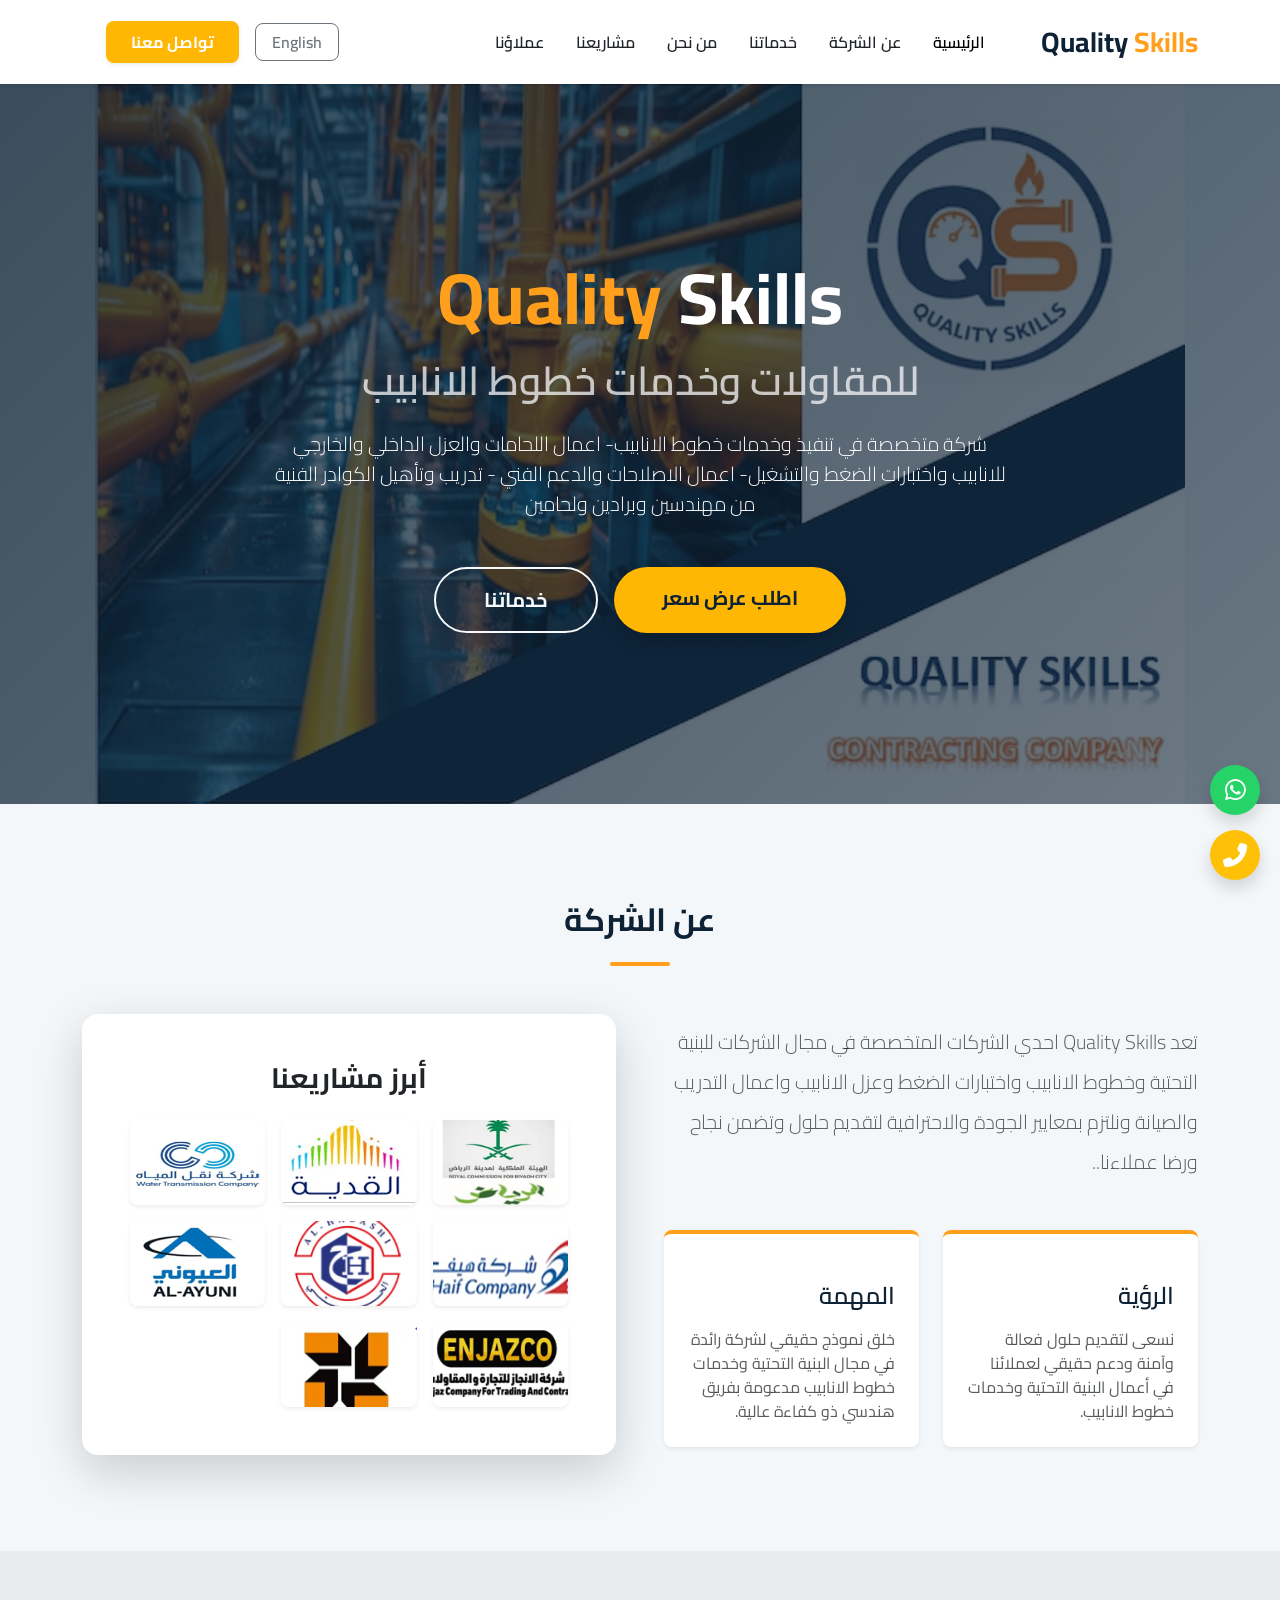
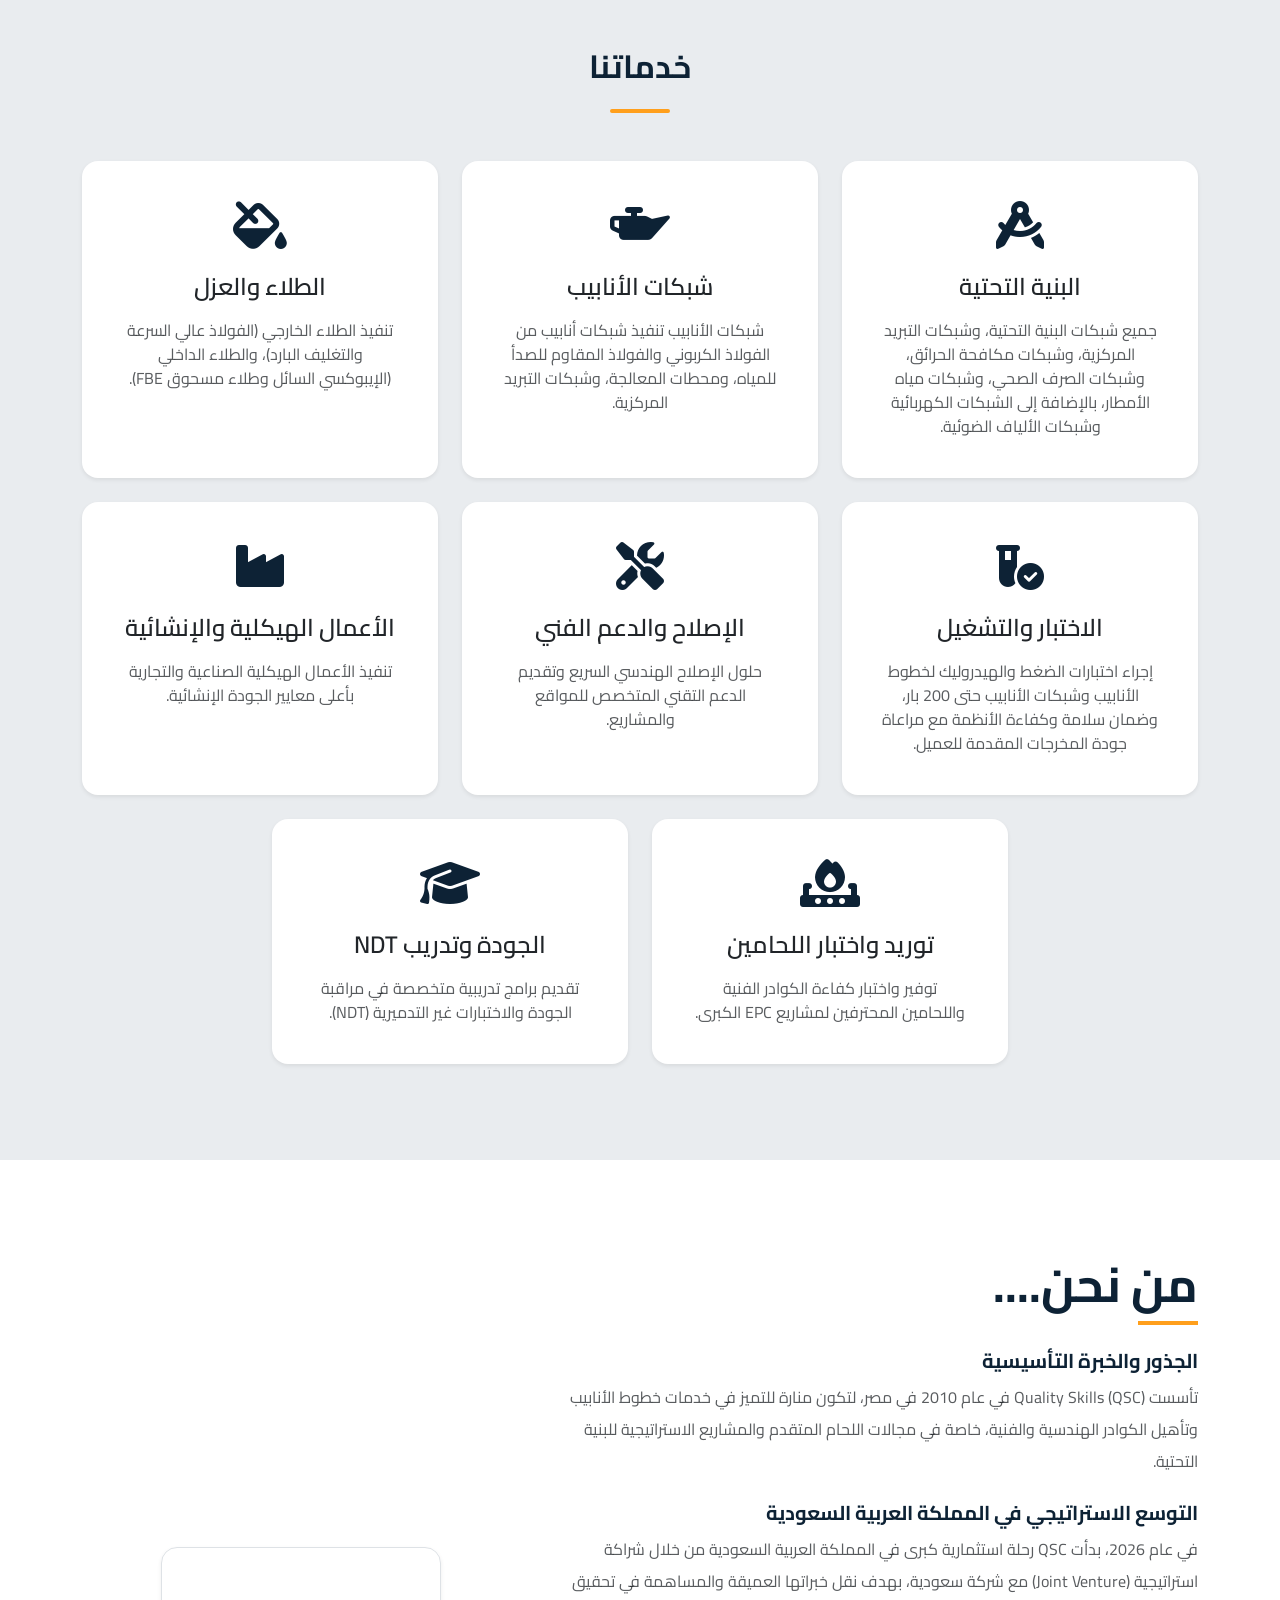
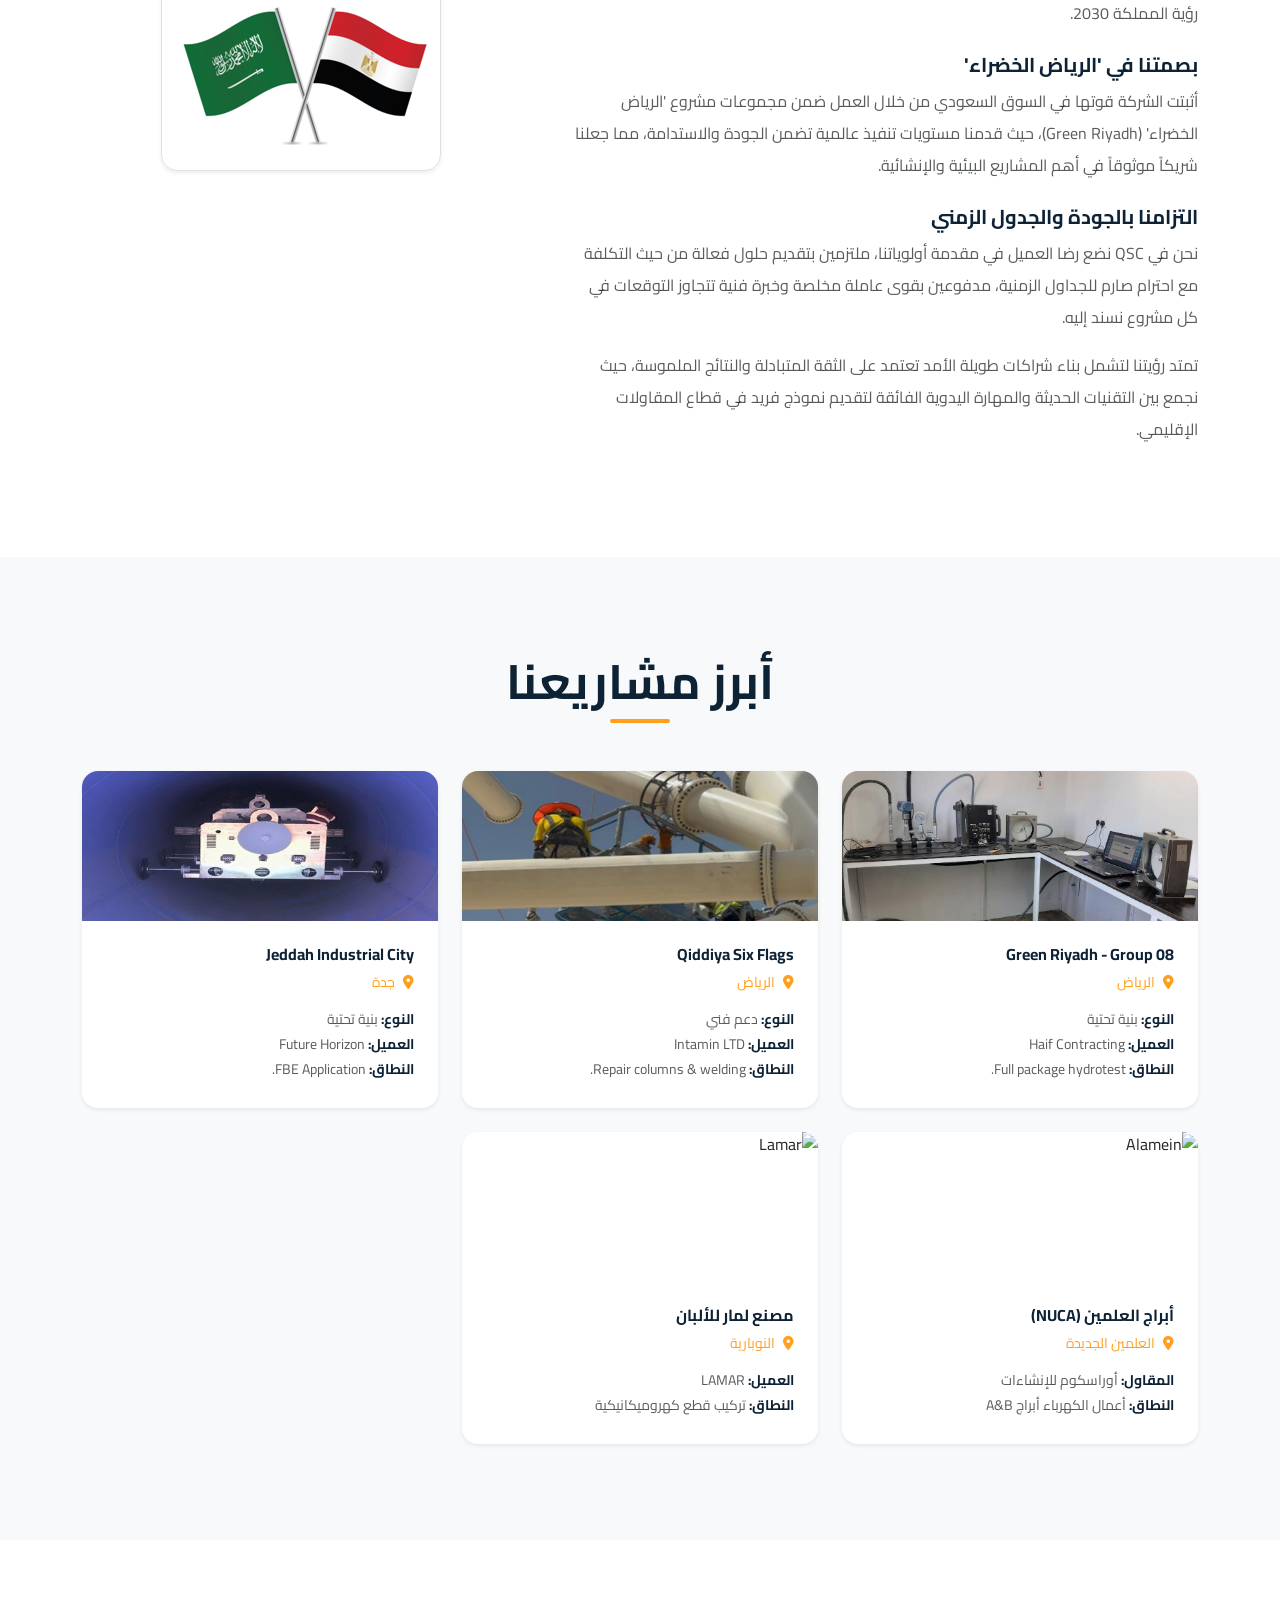
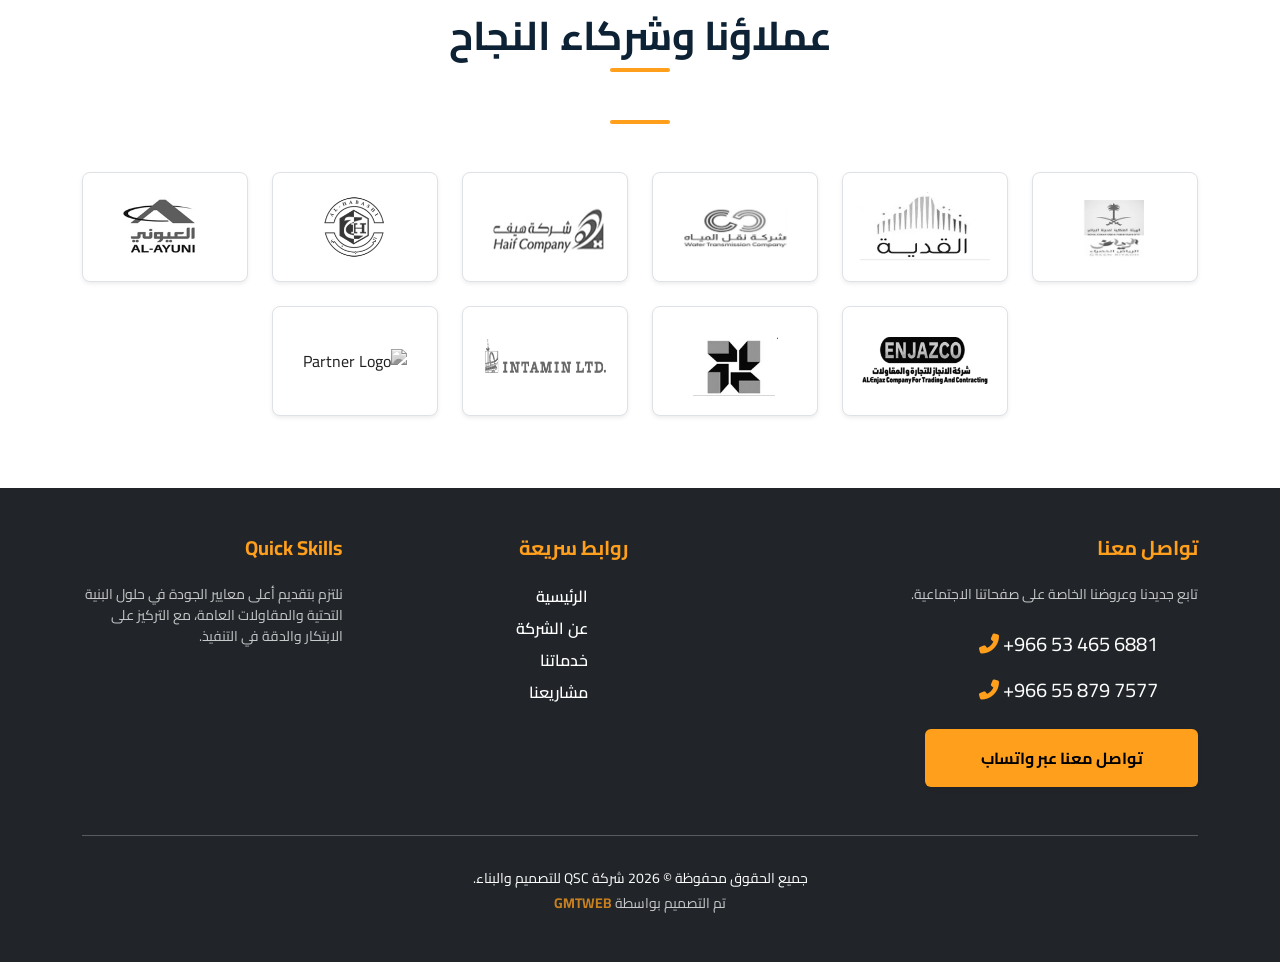
==== commit 5425b2d1: "تعديلات أخيرة" ====
--- a/index.html
+++ b/index.html
@@ -51,7 +51,7 @@
 للمقاولات وخدمات خطوط الانابيب                </h2>
                 
                 <p class="lead mb-5 px-md-5 opacity-90 animate-up-2" data-i18n="hero_desc">
-                   شركة متخصصة في تنفيذ وخدمات خطوط الانابيب- اعمال اللحامات والعزل الداخلي والخارجي للانابيب واختبارات الضغط والتشغيل- اختبارات-تدريب واعمال الاصلاحات والدعم الفني
+             شركة متخصصة في تنفيذ وخدمات خطوط الانابيب- اعمال اللحامات والعزل الداخلي والخارجي للانابيب واختبارات الضغط والتشغيل- اعمال الاصلاحات والدعم الفني - تدريب وتأهيل الكوادر الفنية من مهندسين وبرادين ولحامين
                 </p>
 
                 <div class="d-flex flex-wrap gap-3 justify-content-center animate-up-3">
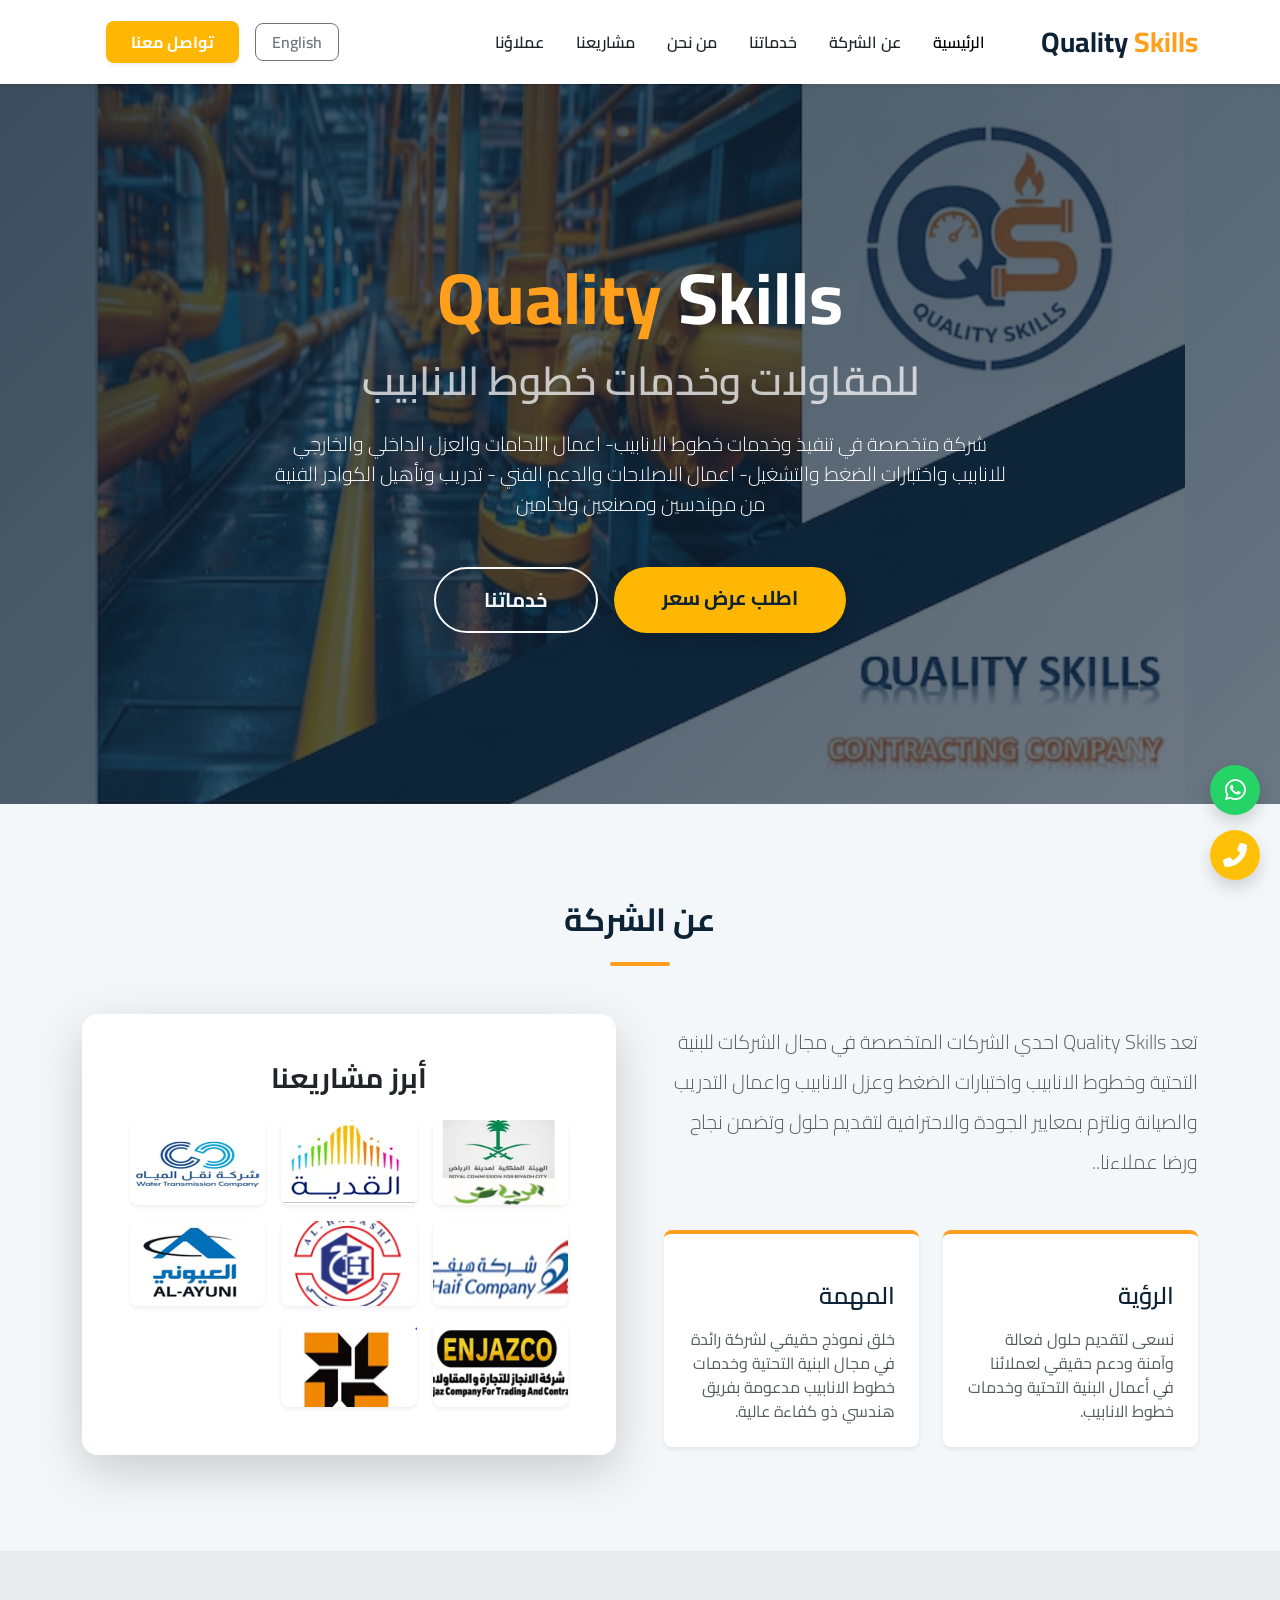
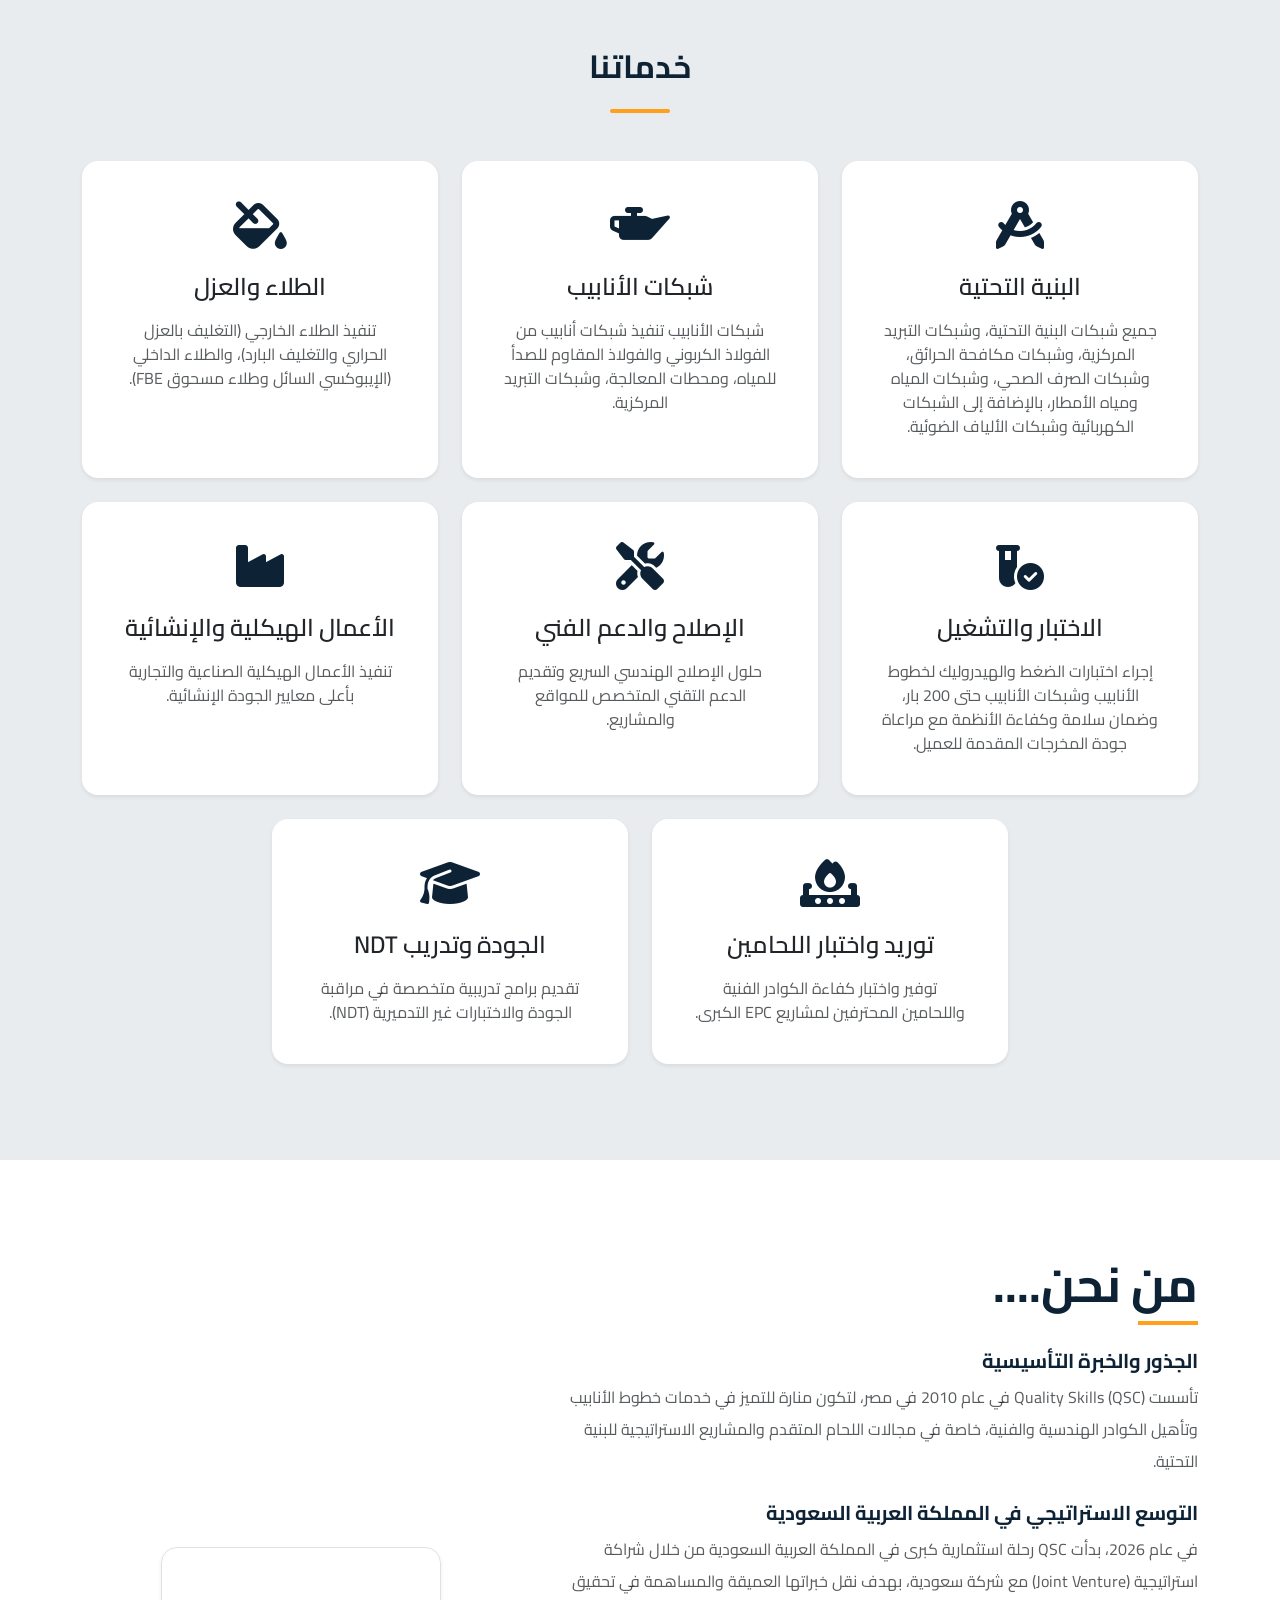
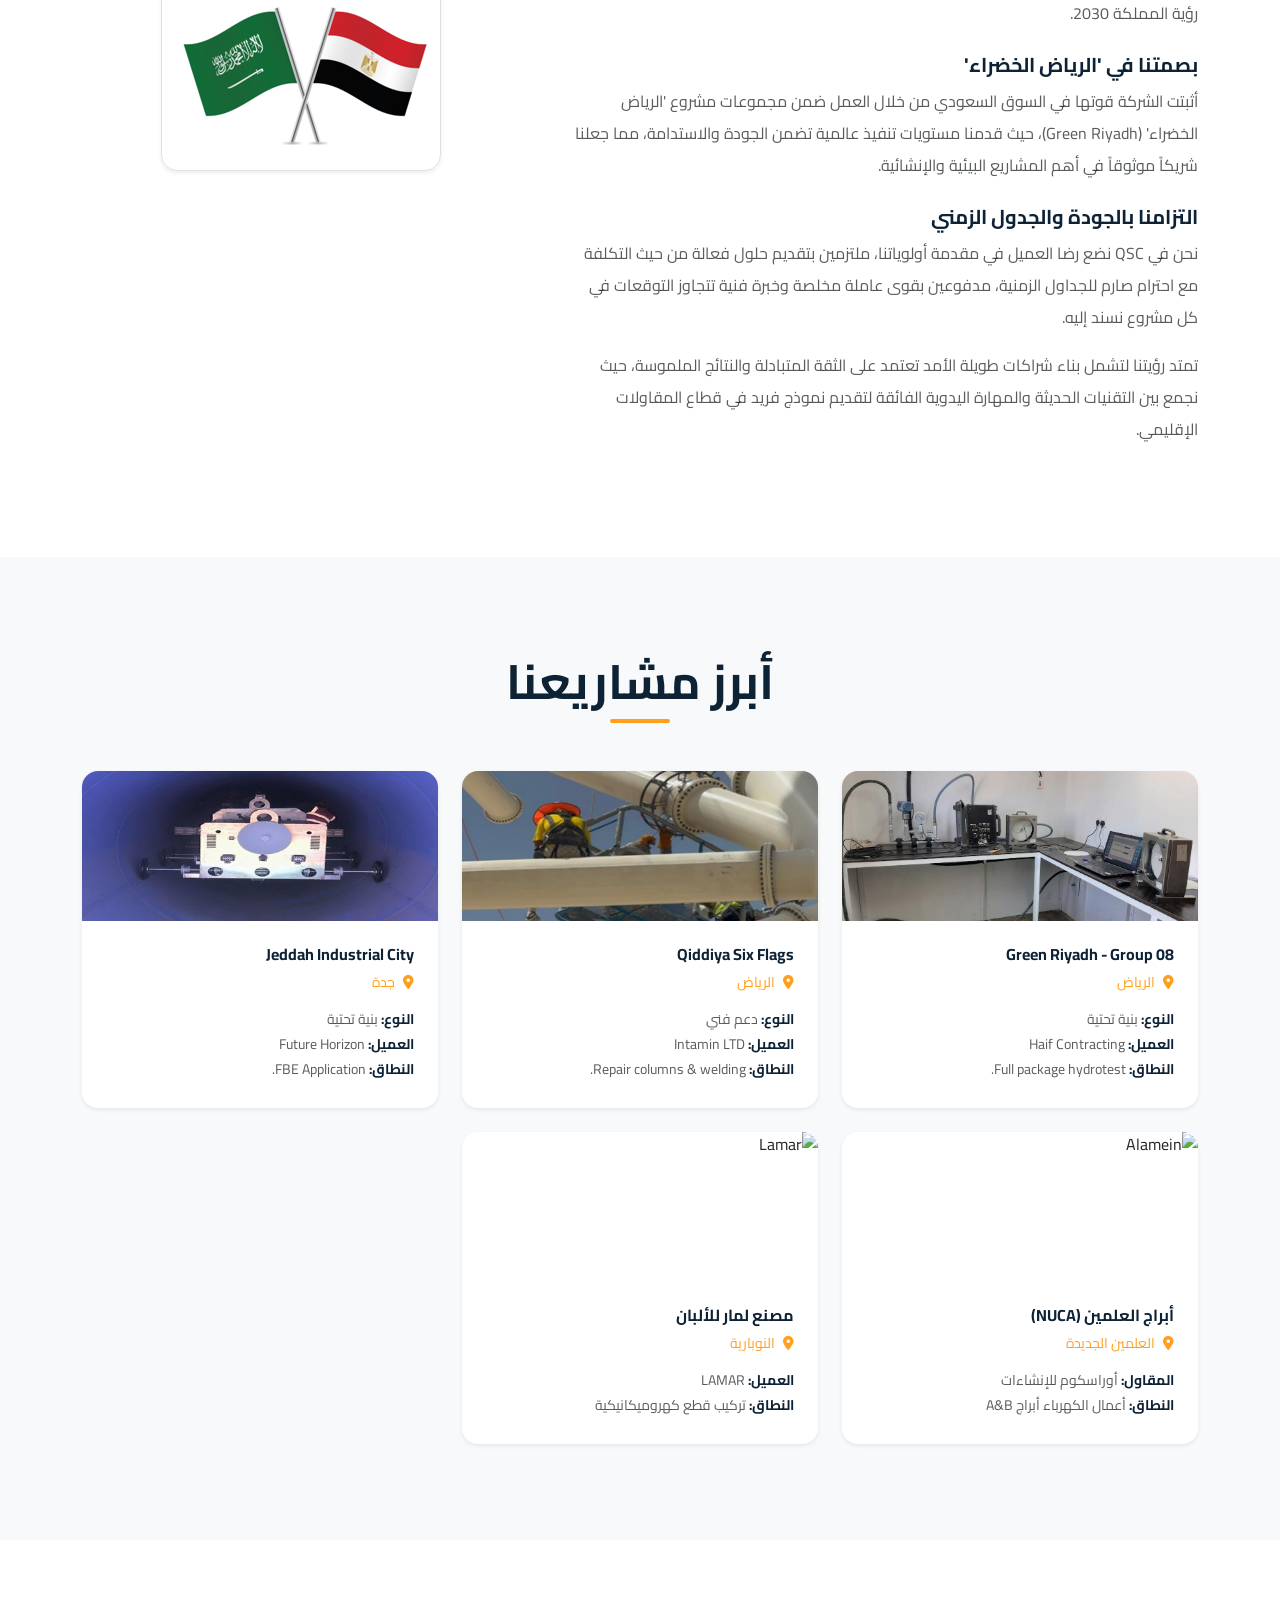
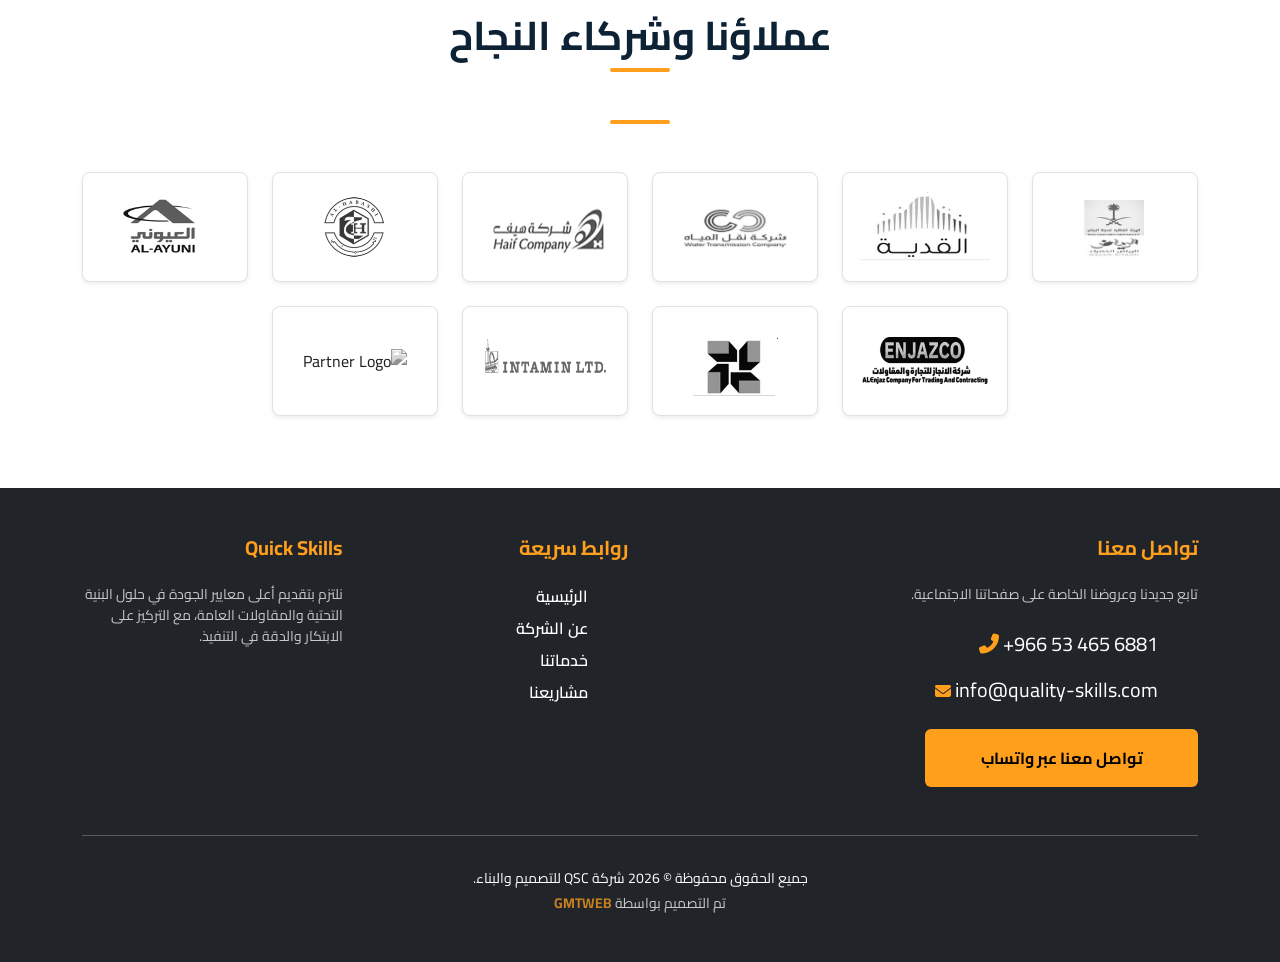
==== commit fc0c4ae0: "last edit" ====
--- a/index.html
+++ b/index.html
@@ -33,7 +33,7 @@
 
             <div class="d-flex align-items-center gap-3 ms-lg-4 justify-content-center">
                 <button id="lang-toggler" class="btn btn-outline-secondary rounded-3 px-3 fw-semibold">English</button>
-                <a href="#" class="btn btn-contact rounded-3 px-4 py-2 fw-bold text-white text-decoration-none shadow-sm" data-i18n="nav_contact">تواصل معنا</a>
+                <a href="https://wa.me/966558797577" target="_blank" class="btn btn-contact rounded-3 px-4 py-2 fw-bold text-white text-decoration-none shadow-sm" data-i18n="nav_contact">تواصل معنا</a>
             </div>
         </div>
     </div>
@@ -55,10 +55,10 @@
                 </p>
 
                 <div class="d-flex flex-wrap gap-3 justify-content-center animate-up-3">
-                    <a href="#" class="btn btn-orange-main btn-lg px-5 py-3 rounded-pill fw-bold border-0 shadow" data-i18n="hero_btn_quote">
+                    <a href="tel:+966534656881" class="btn btn-orange-main btn-lg px-5 py-3 rounded-pill fw-bold border-0 shadow" data-i18n="hero_btn_quote">
                         اطلب عرض سعر
                     </a>
-                    <a href="#" class="btn btn-outline-light btn-lg px-5 py-3 rounded-pill fw-bold border-2" data-i18n="hero_btn_services">
+                    <a href="#services" class="btn btn-outline-light btn-lg px-5 py-3 rounded-pill fw-bold border-2" data-i18n="hero_btn_services">
                         خدماتنا
                     </a>
                 </div>
@@ -498,15 +498,16 @@
                             +966 53 465 6881
                         </a>
                     </li>
-                    <li class="mb-4">
-                        <a href="tel:+966558797577" class="text-white text-decoration-none fs-5 d-inline-block" style="direction: ltr;">
-                            <i class="fas fa-phone-alt text-orange ms-2"></i>
-                            +966 55 879 7577
-                        </a>
-                    </li>
+               <li class="mb-4">
+  <a href="mailto:info@quality-skills.com" class="text-white text-decoration-none fs-5 d-inline-block">
+    info@quality-skills.com
+</a>
+            <i class="fas fa-envelope text-orange ms-2"></i>
+
+</li>
                 </ul>
                 <div class="col-lg-6 px-0">
-                    <a href="https://wa.me/966534656881" target="_blank" class="btn btn-orange w-100 fw-bold py-3 shadow-sm" data-i18n="foot_btn_wa">
+                    <a href="https://wa.me/966558797577" target="_blank" class="btn btn-orange w-100 fw-bold py-3 shadow-sm" data-i18n="foot_btn_wa">
                         <i class="fab fa-whatsapp me-2"></i> واتساب
                     </a>
                 </div>
@@ -541,7 +542,7 @@
     </div>
 </footer>
 <div class="floating-contact">
-    <a href="https://wa.me/966534656881" target="_blank" class="whatsapp-btn shadow">
+    <a href="https://wa.me/966558797577" target="_blank" class="whatsapp-btn shadow">
         <i class="fab fa-whatsapp"></i>
     </a>
     <a href="tel:+966534656881" class="phone-btn shadow">
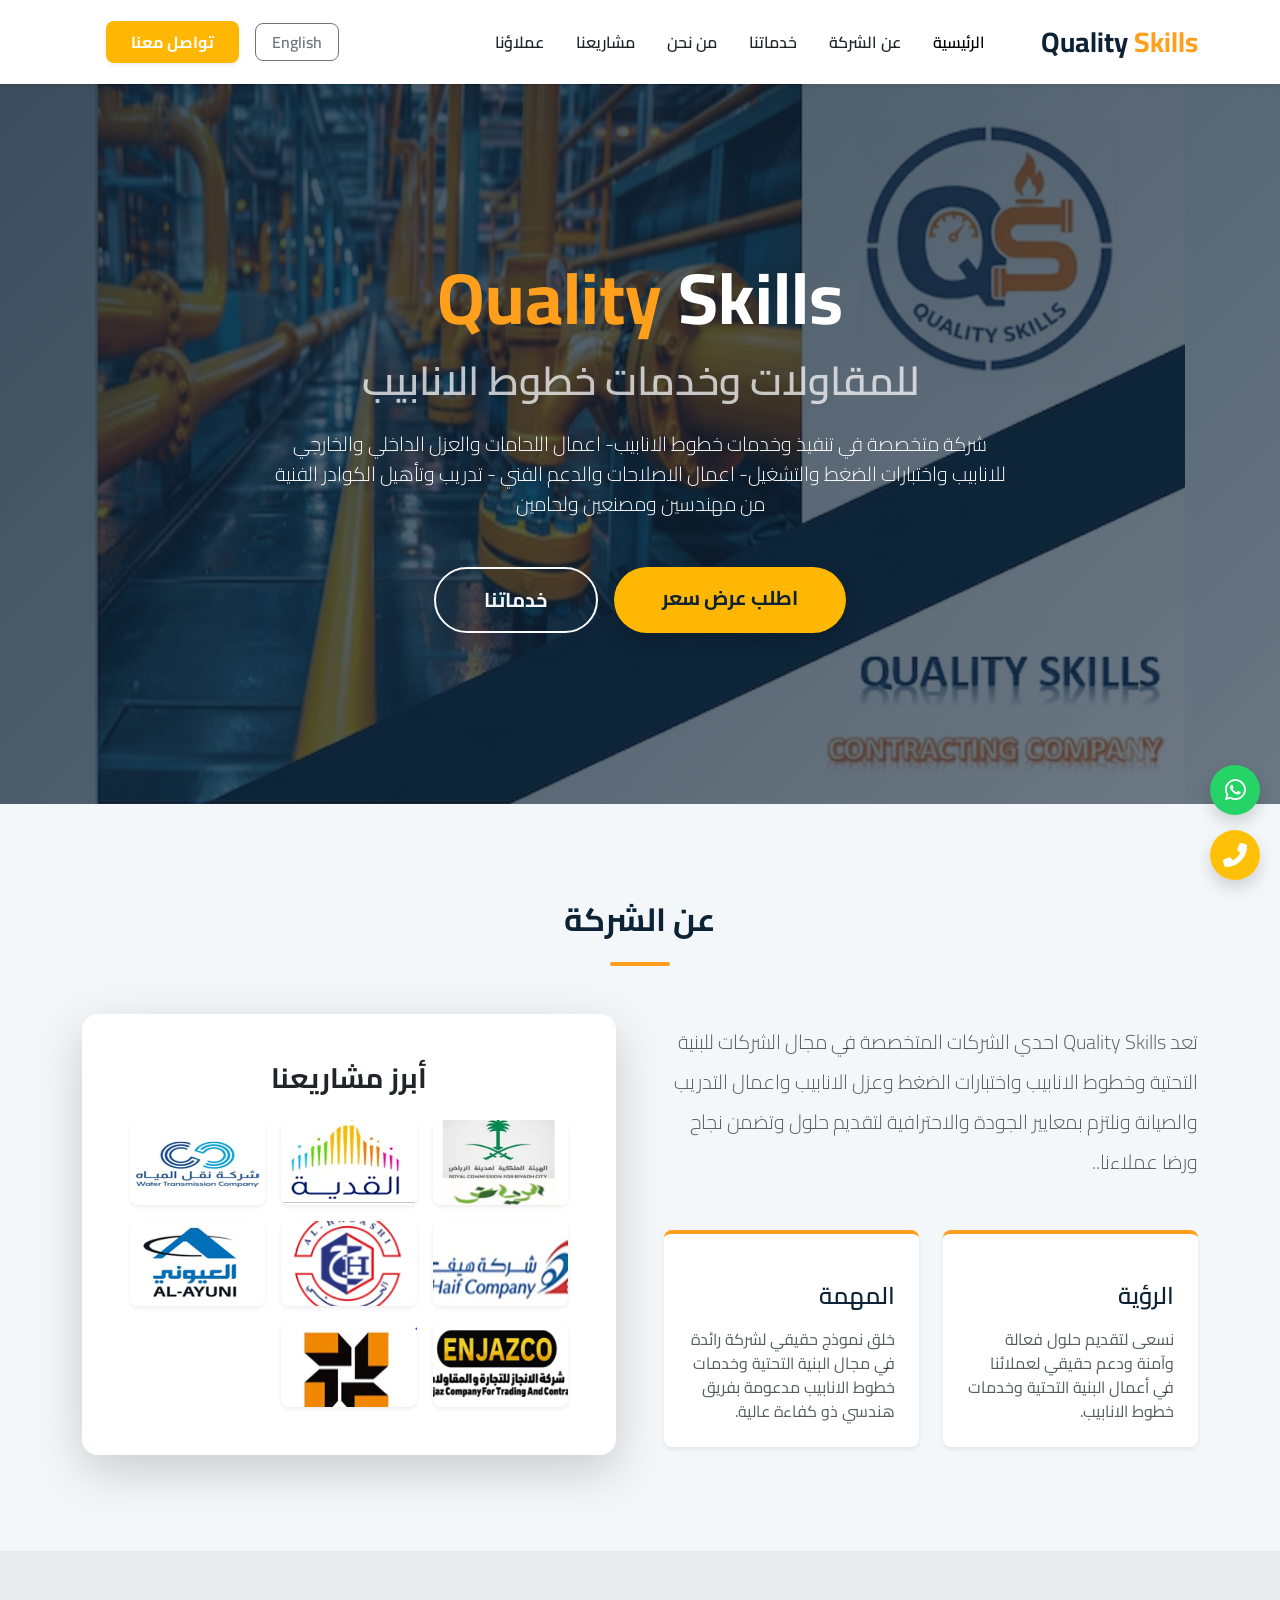
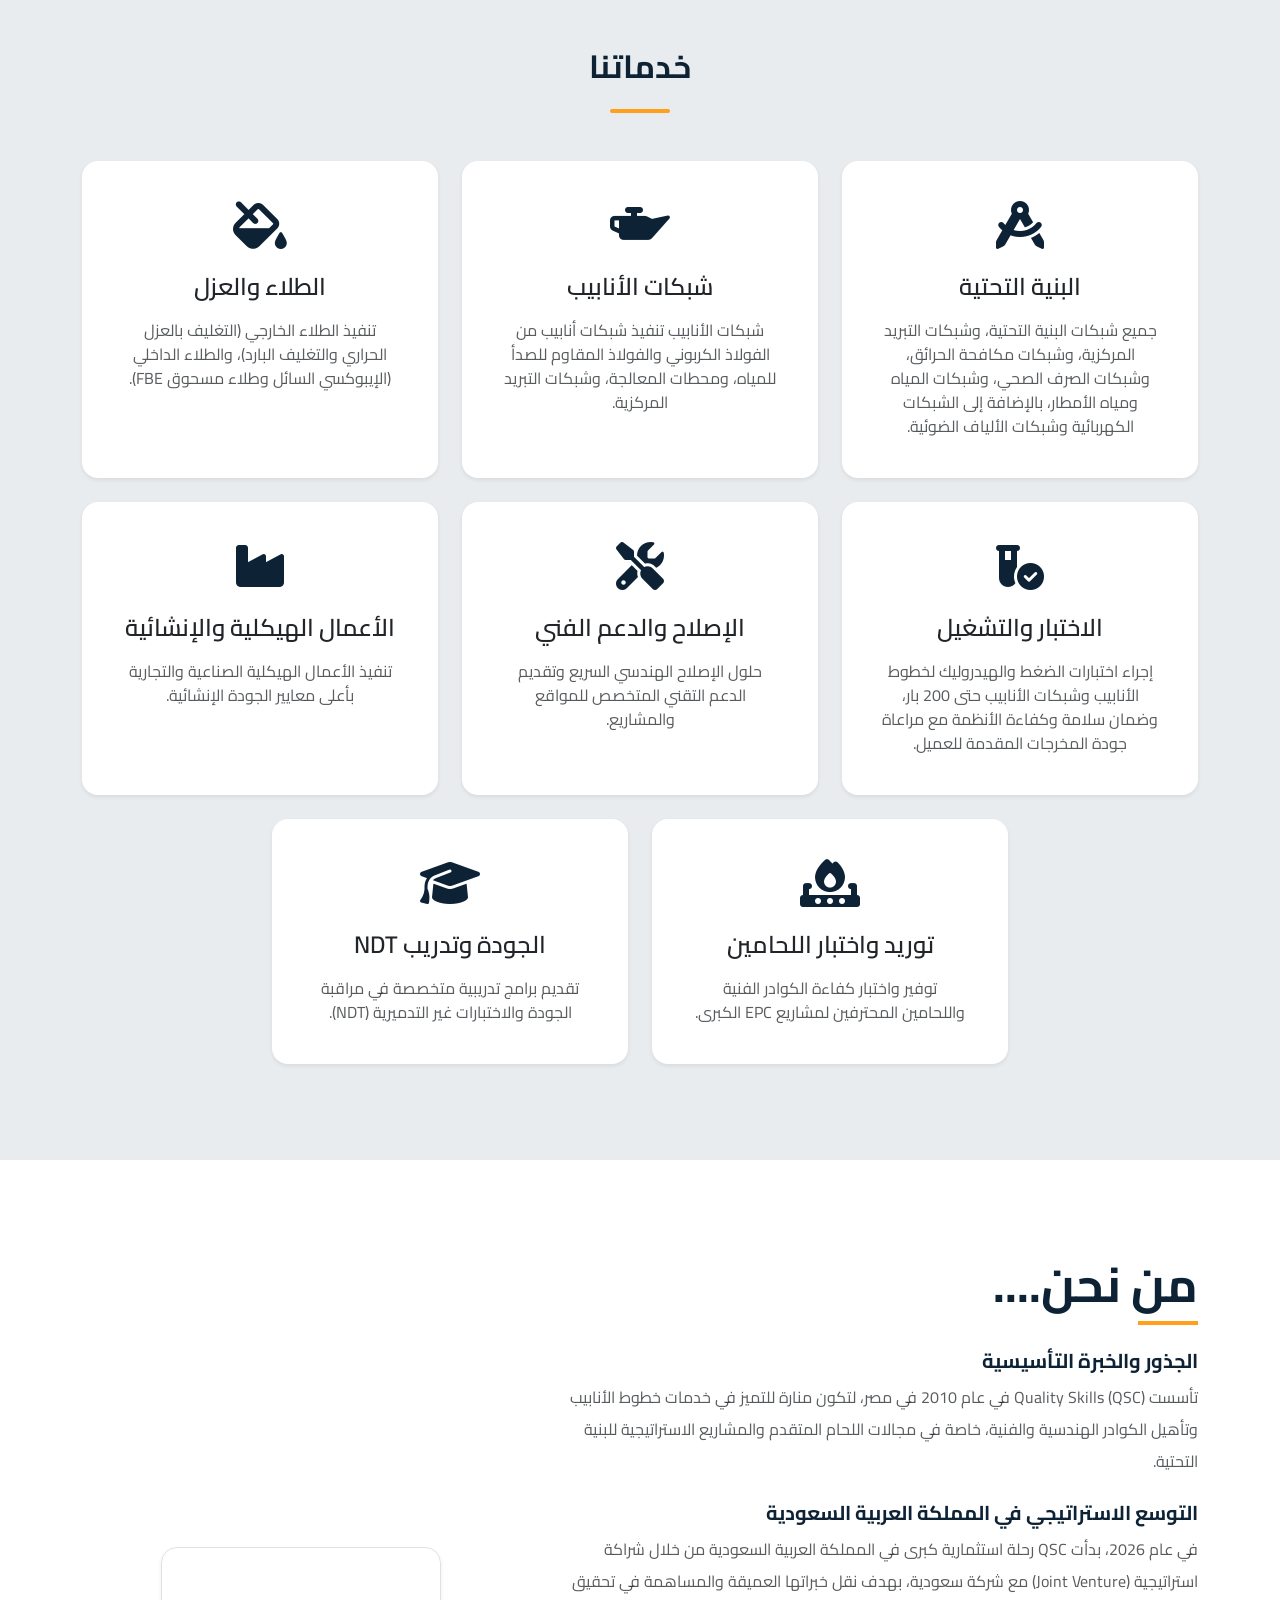
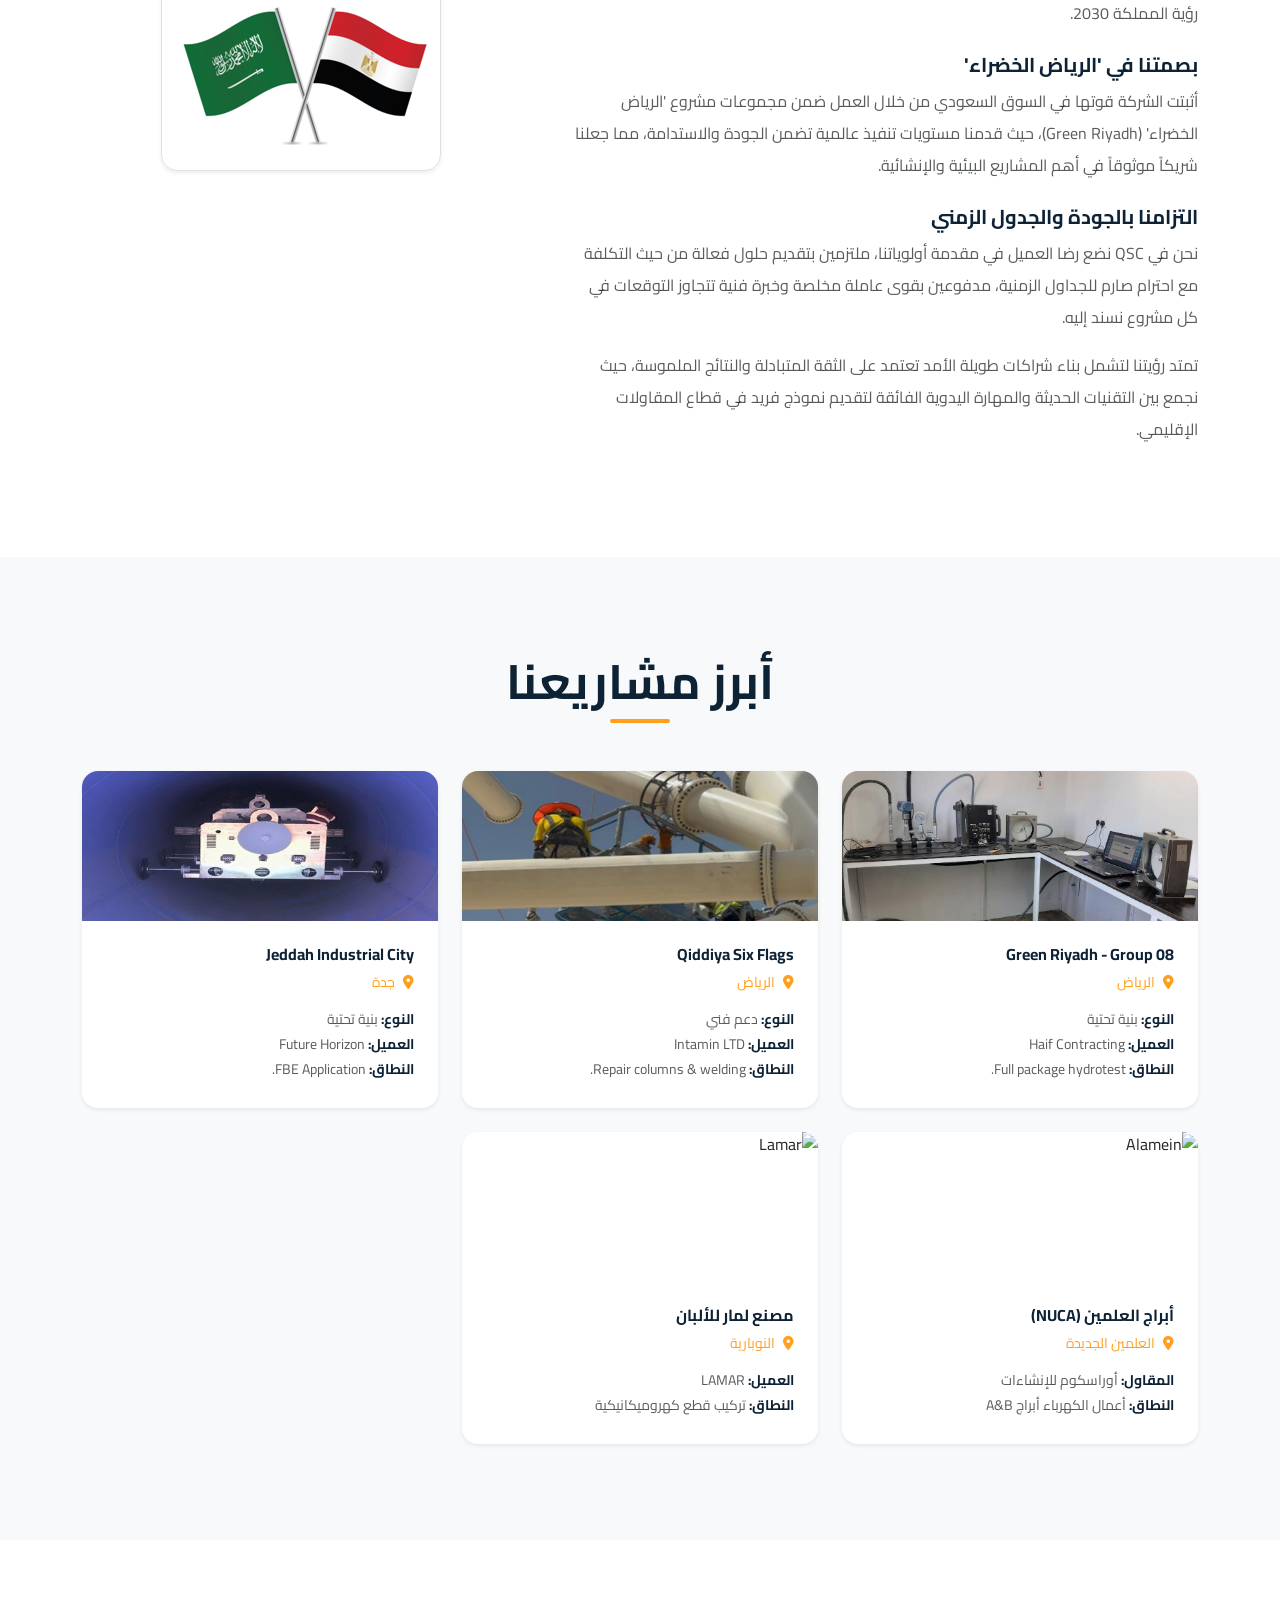
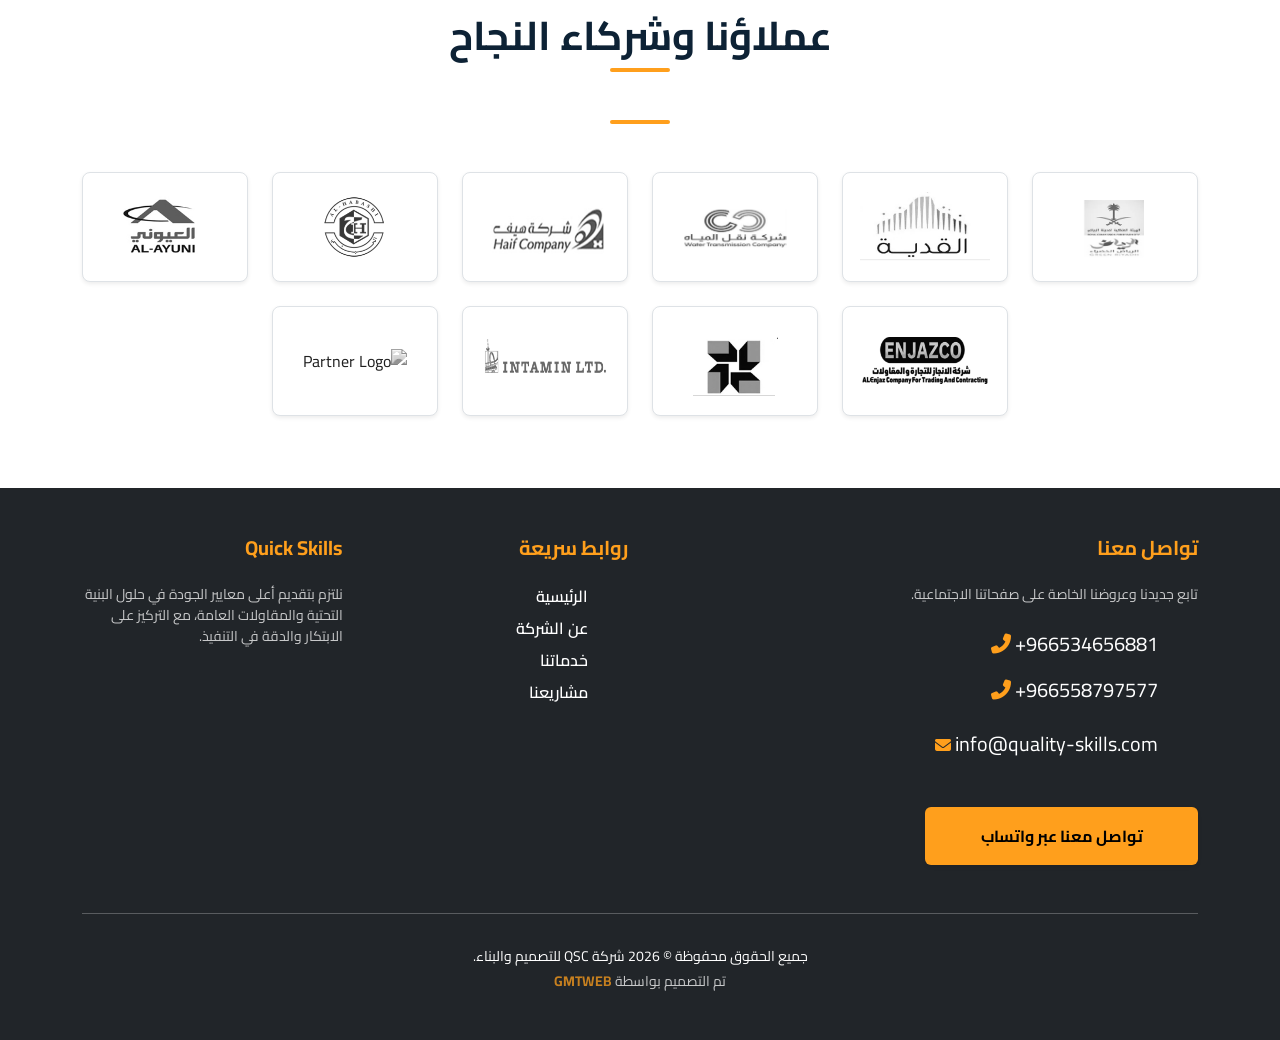
==== commit 63c3ec18: "last ebdit" ====
--- a/index.html
+++ b/index.html
@@ -495,10 +495,16 @@
                     <li class="mb-3">
                         <a href="tel:+966534656881" class="text-white text-decoration-none fs-5 d-inline-block" style="direction: ltr;">
                             <i class="fas fa-phone-alt text-orange ms-2"></i>
-                            +966 53 465 6881
+                            +966534656881
                         </a>
                     </li>
-               <li class="mb-4">
+                     <li class="mb-4">
+                        <a href="tel:+966558797577" class="text-white text-decoration-none fs-5 d-inline-block" style="direction: ltr;">
+                            <i class="fas fa-phone-alt text-orange ms-2"></i>
+                            +966558797577
+                        </a>
+                    </li>
+               <li class="mb-5">
   <a href="mailto:info@quality-skills.com" class="text-white text-decoration-none fs-5 d-inline-block">
     info@quality-skills.com
 </a>
